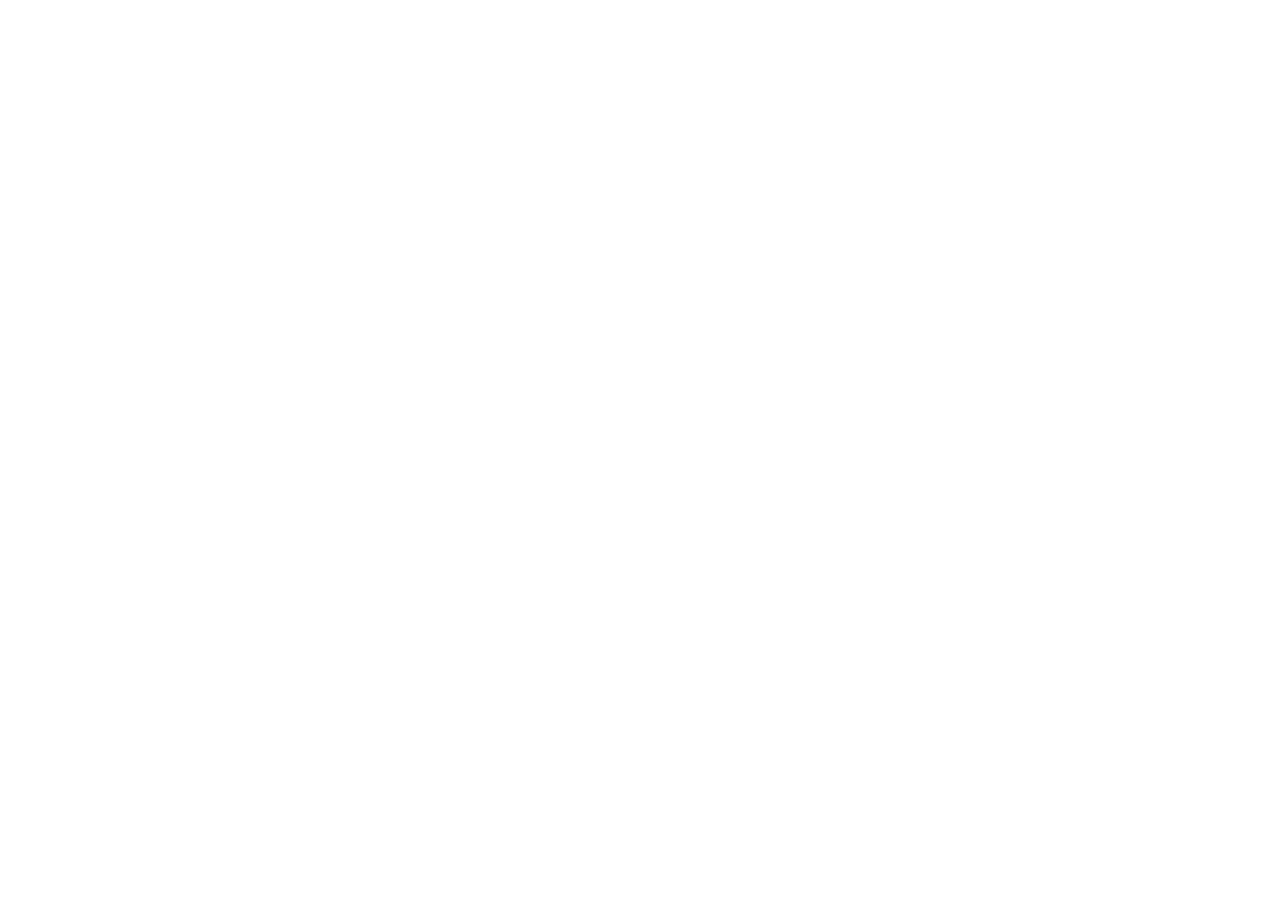
==== commissions/commissions.html @ 9c476bf7 "Beginning of something beautiful" ====
<!DOCTYPE html>
<html>
  <head>
    <title>Echo Appreciates You</title>
    <!-- Latest compiled and minified CSS -->
    <link rel="stylesheet" href="https://maxcdn.bootstrapcdn.com/bootstrap/3.3.7/css/bootstrap.min.css">
    <link rel="stylesheet" src="css/main.css" type="text/css">
    <link rel="stylesheet" src="css/layout.css" type="text/css">
    <!-- jQuery library -->
    <script src="https://ajax.googleapis.com/ajax/libs/jquery/3.2.1/jquery.min.js"></script>
    <!-- Latest compiled JavaScript -->
    <script src="https://maxcdn.bootstrapcdn.com/bootstrap/3.3.7/js/bootstrap.min.js"></script>
  </head>
  <body></body>
</html>
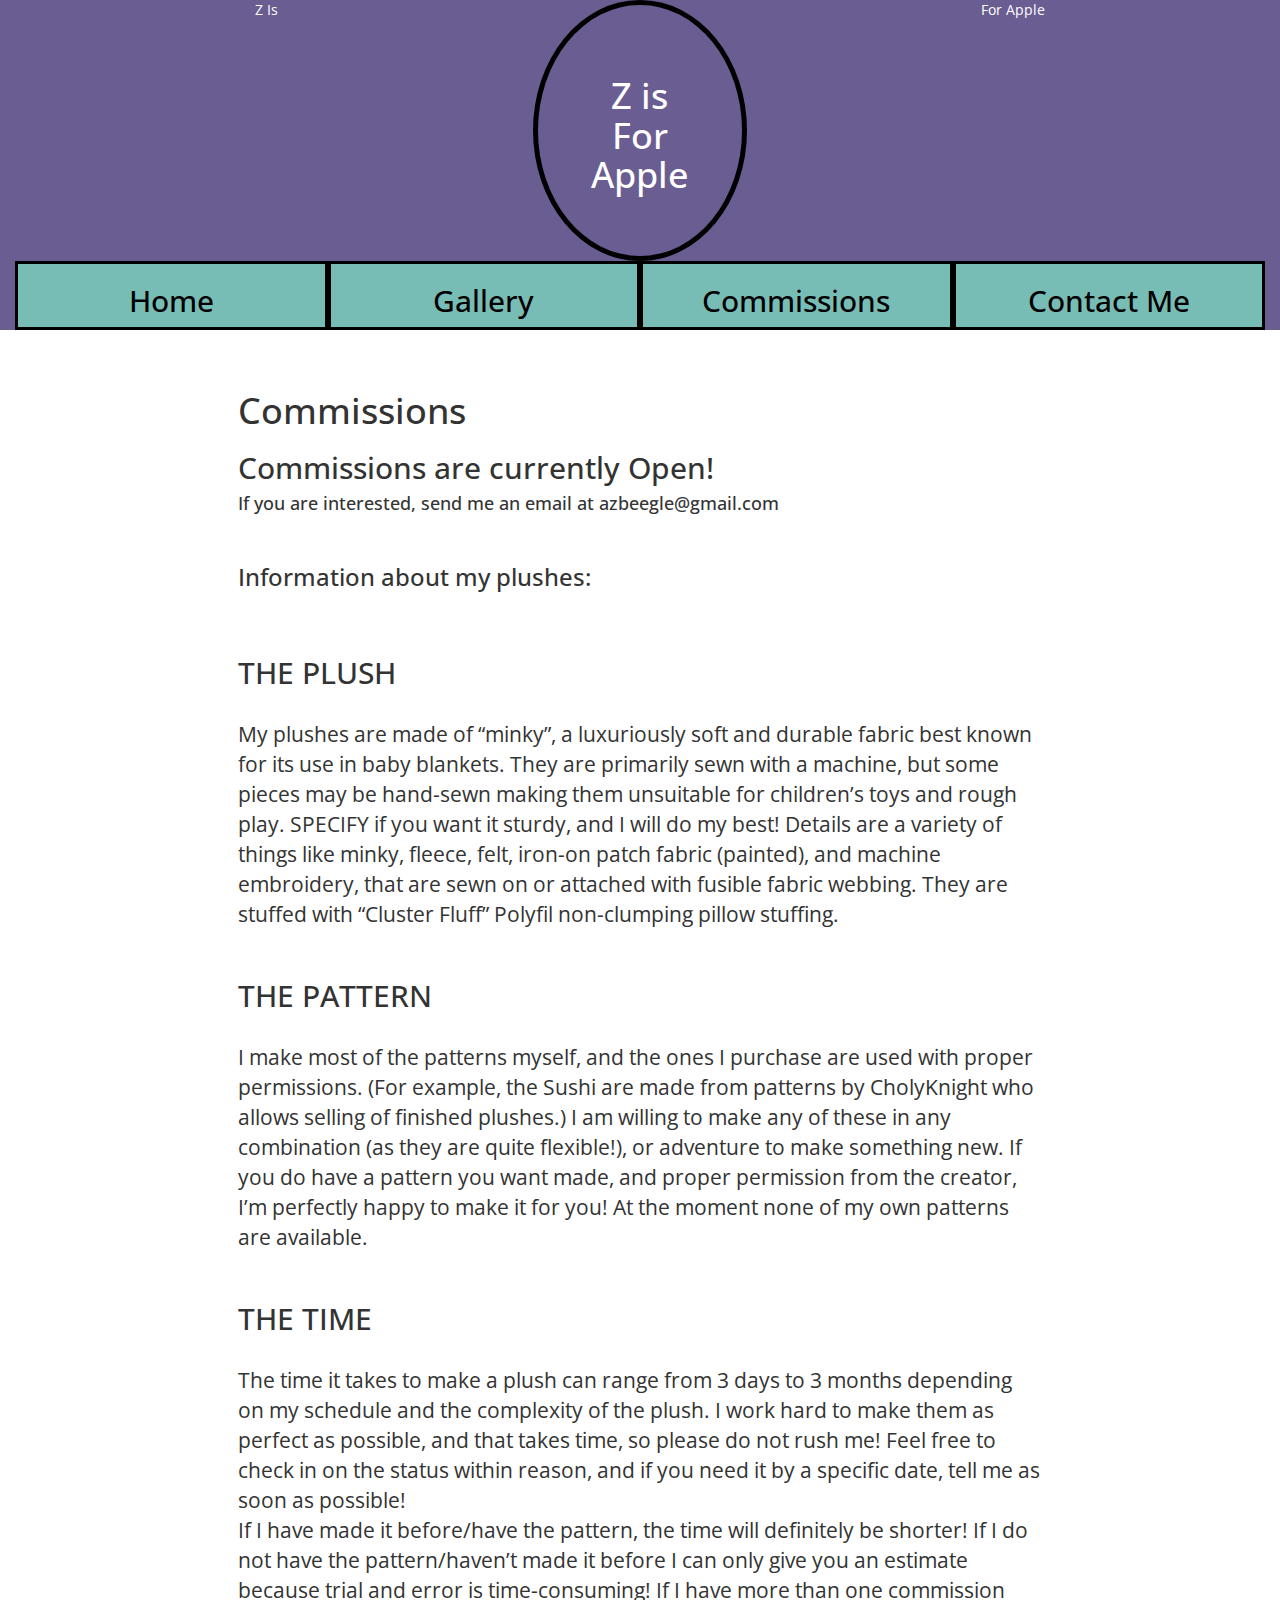
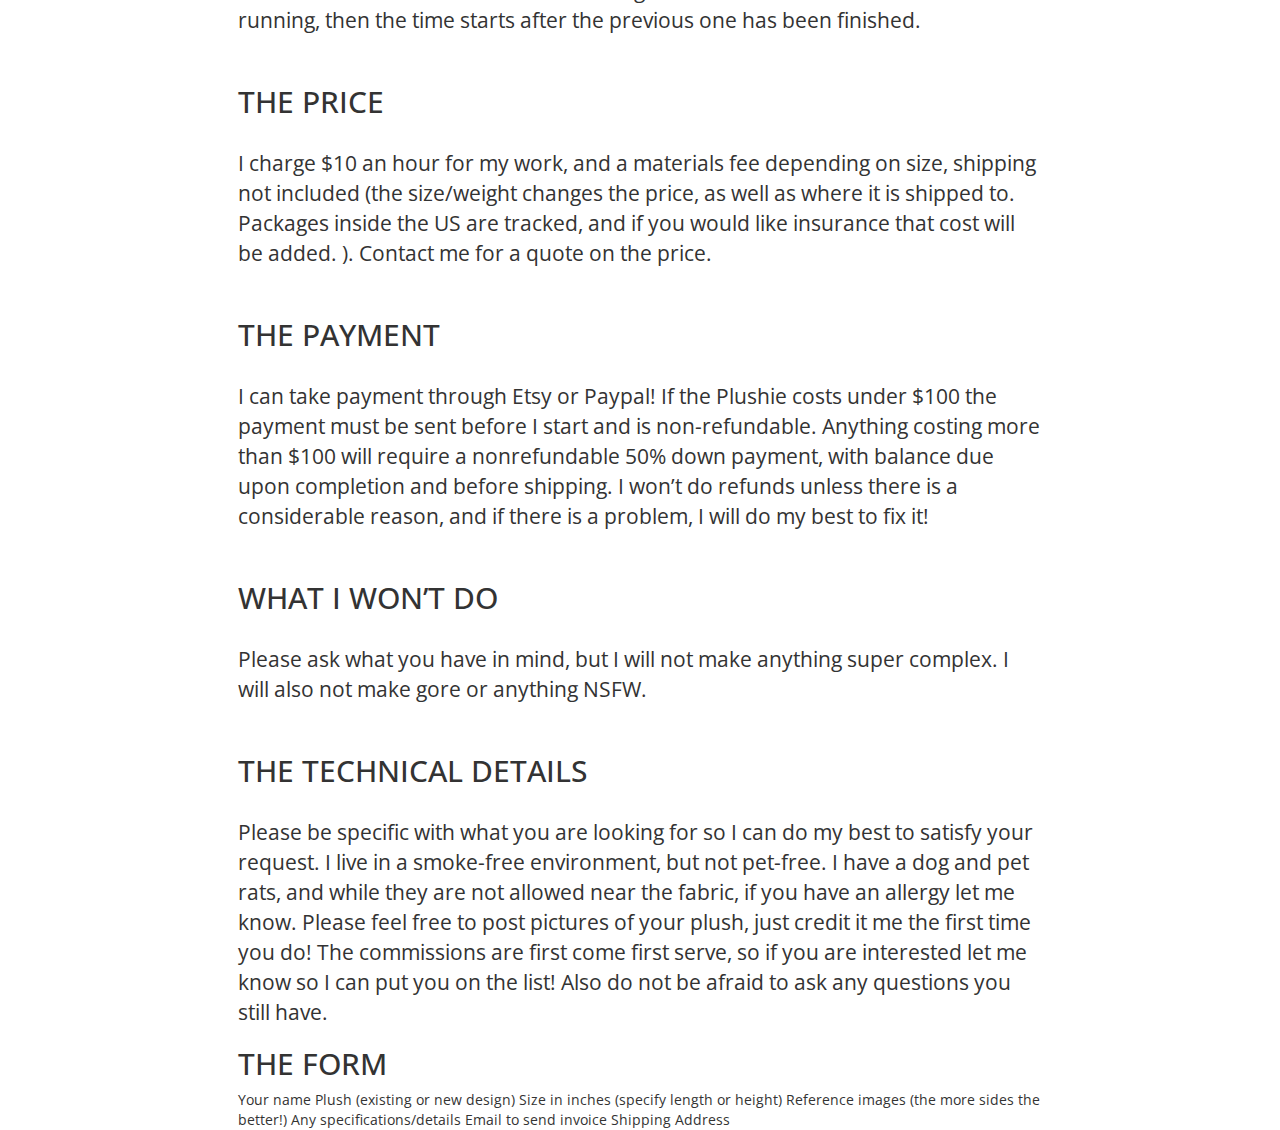
==== commit 2ac5d871: "Fixed the navbar up" ====
--- a/commissions/commissions.html
+++ b/commissions/commissions.html
@@ -1,15 +1,140 @@
-<!DOCTYPE html>
+<!DOCTYPE HTML>
 <html>
   <head>
     <title>Echo Appreciates You</title>
     <!-- Latest compiled and minified CSS -->
     <link rel="stylesheet" href="https://maxcdn.bootstrapcdn.com/bootstrap/3.3.7/css/bootstrap.min.css">
-    <link rel="stylesheet" src="css/main.css" type="text/css">
-    <link rel="stylesheet" src="css/layout.css" type="text/css">
     <!-- jQuery library -->
     <script src="https://ajax.googleapis.com/ajax/libs/jquery/3.2.1/jquery.min.js"></script>
     <!-- Latest compiled JavaScript -->
     <script src="https://maxcdn.bootstrapcdn.com/bootstrap/3.3.7/js/bootstrap.min.js"></script>
+    <link rel="stylesheet" href="../css/main.css" type="text/css">
+    <link rel="stylesheet" href="../css/layout.css" type="text/css">
+    <link href="https://fonts.googleapis.com/css?family=Open+Sans+Condensed:300" rel="stylesheet">
   </head>
-  <body></body>
+  <body>
+    <header>
+      <div class="row">
+        <div class="col-sm-5"> Z Is</div>
+        <div class="col-sm-2 shape-up">
+          <h1>Z is For Apple</h1>
+        </div>
+        <div class="col-sm-5">For Apple</div>
+      </div>
+    <nav class="container-fluid">
+      <div class="row borders">
+        <div class="col-sm-3">
+          <a href="../index.html"><h2>Home</h2></a>
+        </div>
+        <div class="col-sm-3">
+          <a href="../gallery/gallery.html"><h2>Gallery</h2></a>
+        </div>
+        <div class="col-sm-3">
+          <a href="commissions.html"><h2>Commissions</h2></a>
+        </div>
+        <div class="col-sm-3">
+          <a href="../contact/contactme.html"><h2>Contact Me</h2></a>
+        </div>
+      </div>
+    </nav>
+    </header>
+    <div class="container-fluid">
+      <div class="row">
+        <div class="col-sm-5"></div>
+        <div class="col-sm-2">
+        </div>
+        <div class="col-sm-5"></div>
+      </div>
+      <div class="row">
+        <div class="col-sm-2"></div>
+        <div class="col-sm-8">
+            <br><br>
+            <h1>Commissions</h1>
+            <h2>Commissions are currently Open!</h2>
+            <h4>If you are interested, send me an email at azbeegle@gmail.com</h4>
+            <br>
+            <h3>
+            Information about my plushes:
+            <h3>
+              <br>
+            <h2>THE PLUSH</h2>
+              <br>
+            <p>
+              My plushes are made of “minky”, a luxuriously soft and durable fabric best known for its use in baby blankets.
+              They are primarily sewn with a machine, but some pieces may be hand-sewn making them unsuitable for children’s
+              toys and rough play. SPECIFY if you want it sturdy, and I will do my best! Details are a variety of things like
+              minky, fleece, felt, iron-on patch fabric (painted), and machine embroidery, that are sewn on or attached with
+              fusible fabric webbing. They are stuffed with “Cluster Fluff” Polyfil non-clumping pillow stuffing.
+            </p>
+            <br>
+            <h2>THE PATTERN</h2>
+            <br>
+            <p>
+              I make most of the patterns myself, and the ones I purchase are used with proper permissions. (For example,
+              the Sushi are made from patterns by CholyKnight who allows selling of finished plushes.) I am willing to
+              make any of these in any combination (as they are quite flexible!), or adventure to make something new. If
+              you do have a pattern you want made, and proper permission from the creator, I’m perfectly happy to make it
+              for you! At the moment none of my own patterns are available.
+            </p>
+            <br>
+            <h2>THE TIME</h2>
+            <br>
+            <p>
+              The time it takes to make a plush can range from 3 days to 3 months depending on my schedule and the
+              complexity of the plush. I work hard to make them as perfect as possible, and that takes time, so please
+              do not rush me! Feel free to check in on the status within reason, and if you need it by a specific date,
+              tell me as soon as possible!
+              <br>
+              If I have made it before/have the pattern, the time will definitely be shorter! If I do not have the
+              pattern/haven’t made it before I can only give you an estimate because trial and error is time-consuming!
+              If I have more than one commission running, then the time starts after the previous one has been finished.
+            </p>
+            <br>
+            <h2>THE PRICE</h2>
+            <br>
+            <p>
+              I charge $10 an hour for my work, and a materials fee depending on size, shipping not included
+              (the size/weight changes the price, as well as where it is shipped to. Packages inside the US are tracked,
+              and if you would like insurance that cost will be added. ). Contact me for a quote on the price.
+            </p>
+            <br>
+            <h2>THE PAYMENT</h2>
+            <br>
+            <p>
+              I can take payment through Etsy or Paypal! If the Plushie costs under $100 the payment must be sent before
+              I start and is non-refundable. Anything costing more than $100 will require a nonrefundable 50% down
+              payment, with balance due upon completion and before shipping. I won’t do refunds unless there is a
+              considerable reason, and if there is a problem, I will do my best to fix it!
+            </p>
+            <br>
+            <h2>WHAT I WON’T DO</h2>
+            <br>
+            <p>
+              Please ask what you have in mind, but I will not make anything super complex. I will also not make gore
+              or anything NSFW.
+            </p>
+            <br>
+            <h2>THE TECHNICAL DETAILS</h2>
+            <br>
+            <p>
+              Please be specific with what you are looking for so I can do my best to satisfy your request.
+              I live in a smoke-free environment, but not pet-free. I have a dog and pet rats, and while they are not
+              allowed near the fabric, if you have an allergy let me know.
+              Please feel free to post pictures of your plush, just credit it me the first time you do!
+              The commissions are first come first serve, so if you are interested let me know so I can put you on the
+               list! Also do not be afraid to ask any questions you still have.
+            </p>
+            <h2>THE FORM</h2>
+            Your name
+            Plush (existing or new design)
+            Size in inches (specify length or height)
+            Reference images (the more sides the better!)
+            Any specifications/details
+            Email to send invoice
+            Shipping Address
+        </div>
+        <div class="col-sm-2"></div>
+      </div>
+    </div>
+  </body>
 </html>
--- a/css/main.css
+++ b/css/main.css
@@ -0,0 +1,42 @@
+/*Elements*/
+header{
+  background-color: #6A5D92;
+  text-align: center;
+  color: white;
+}
+
+p{
+  font-size: 1.5em;
+}
+a:active{
+  color: black;
+}
+a:link{
+  color: black;
+}
+/*Classes*/
+.borders div{
+  text-align: center;
+  border: solid medium black;
+}
+.borders > .col-sm-3{
+  background-color: #77BDB5;
+  color: black;
+}
+.shape-up{
+  border-radius: 100%;
+  border: solid thick black;
+  padding: 4%;
+}
+.item{
+  background-color: #CFECCE;
+}
+
+.glyphicon{
+  margin-top: 100%;
+  width: 40%;
+  height: 15%;
+  border-radius: 100%;
+  background-color: #FFF;
+  opacity: 2;
+}
--- a/css/layout.css
+++ b/css/layout.css
@@ -0,0 +1,36 @@
+/*Elements*/
+html body{
+  margin: 0;
+  padding: 0;
+  font-family: "Open Sans Condensed"
+}
+
+/*Classes*/
+.stack{
+  height: 100%;
+}
+.row{
+  margin: 0 auto;
+  width: 100%;
+}
+.carousel{
+  width: 60%;
+  margin: 0 auto;
+}
+.carousel-inner img {
+  margin: 0 auto;
+  min-width: 7em;
+  max-width: 10em;
+  min-height: 20em;
+  max-height: 20em;
+}
+
+.carousel-indicators li{
+  position: relative;
+  display: inline-block;
+  margin-top: 10%;
+  background-color: black;
+}
+.container-fluid{
+  position: relative;
+}
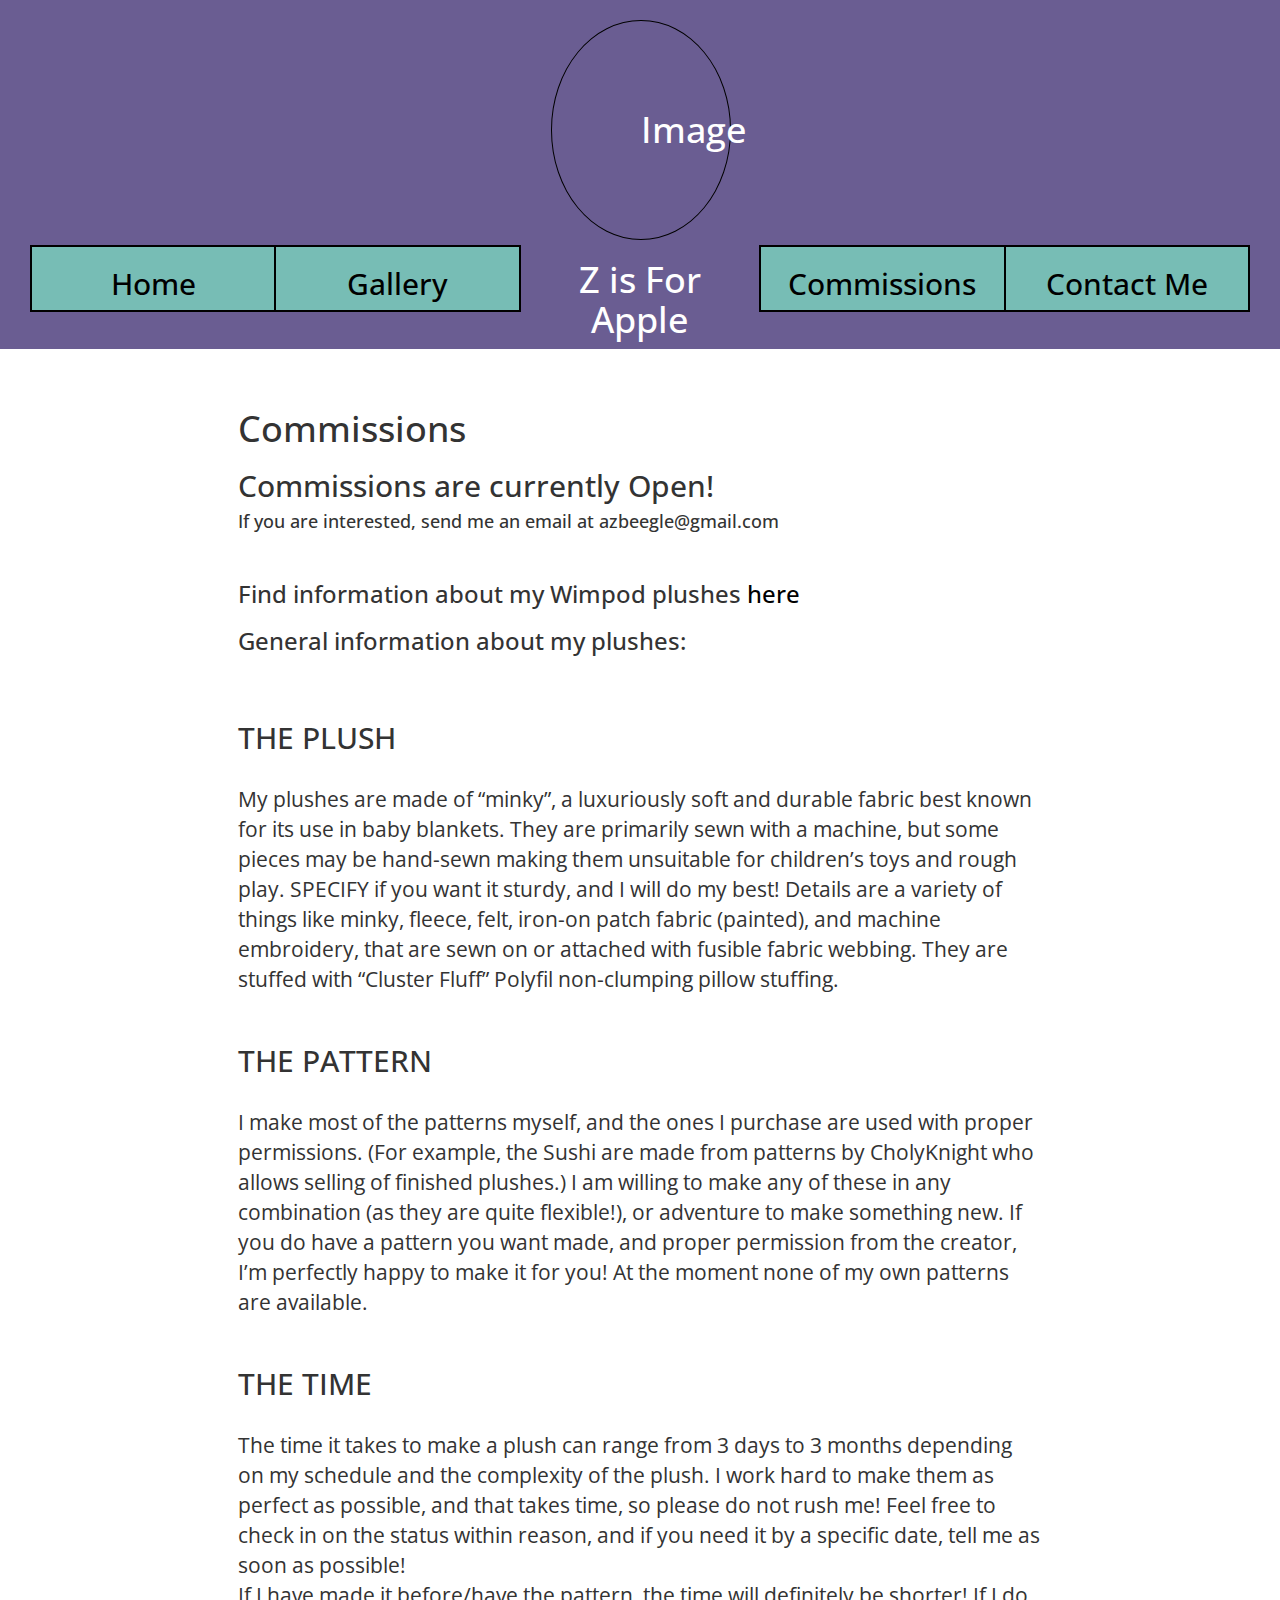
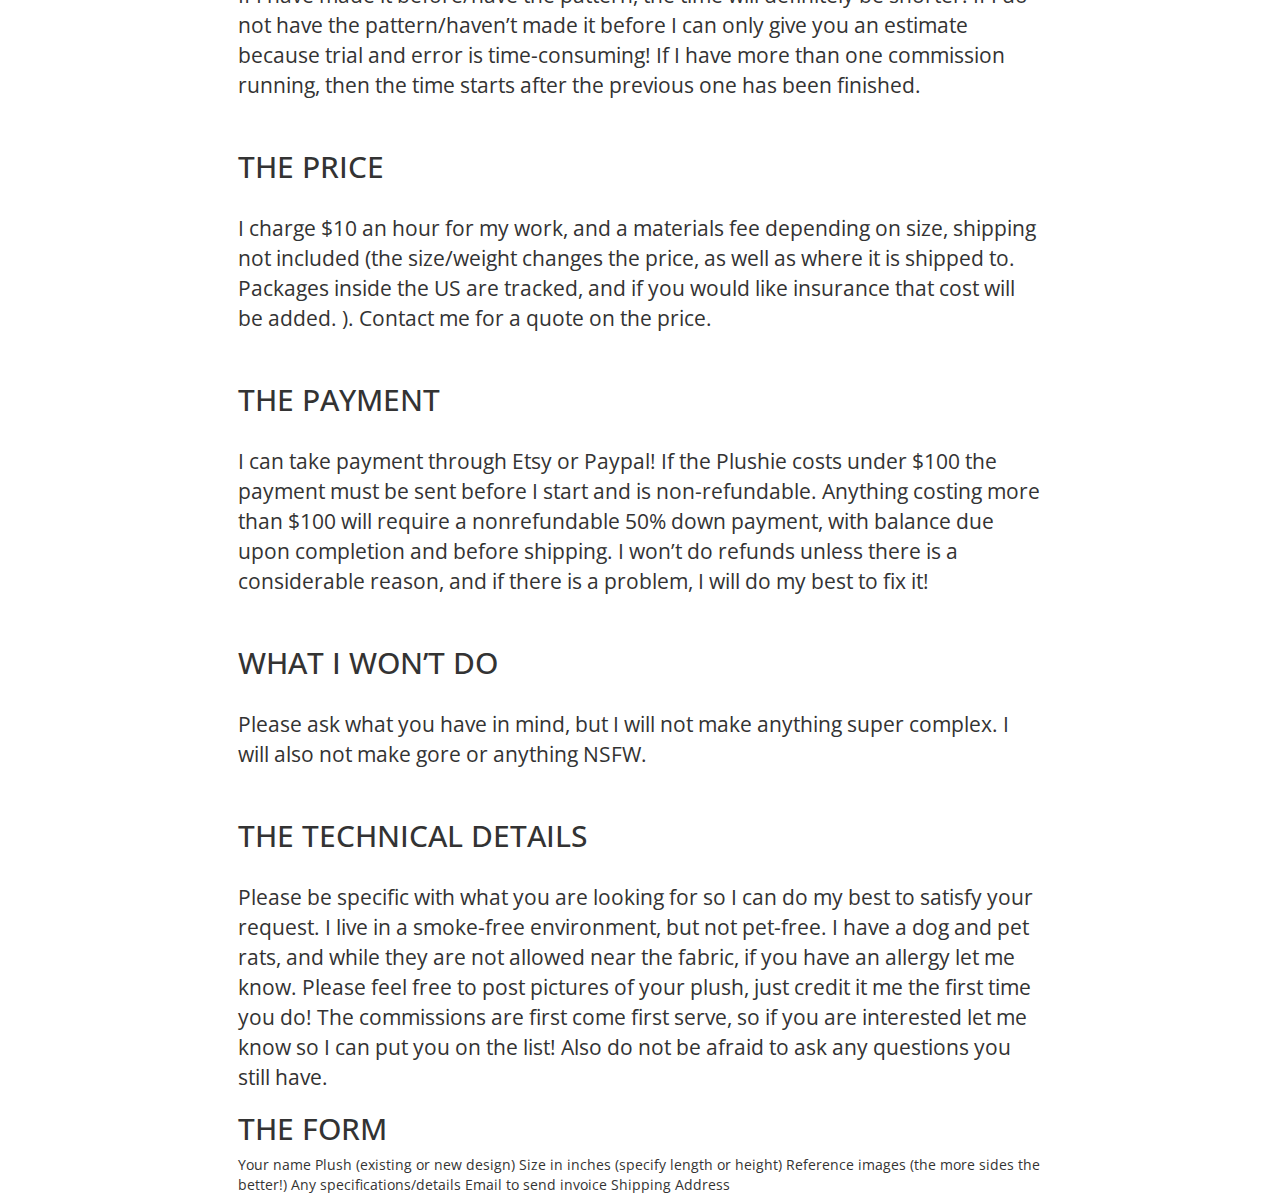
==== commit 70f7a213: "Decided on a navbar!" ====
--- a/commissions/commissions.html
+++ b/commissions/commissions.html
@@ -11,40 +11,44 @@
     <link rel="stylesheet" href="../css/main.css" type="text/css">
     <link rel="stylesheet" href="../css/layout.css" type="text/css">
     <link href="https://fonts.googleapis.com/css?family=Open+Sans+Condensed:300" rel="stylesheet">
+    <meta http-equiv="Content-Type" content="text/html; charset=UTF-8">
+    <meta name="viewport" content="width=device-width, initial-scale=1">
+    <meta name="description" content="I make plushie commissions">
+    <meta name="author" content="Zandra Beegle">
   </head>
   <body>
     <header>
-      <div class="row">
-        <div class="col-sm-5"> Z Is</div>
-        <div class="col-sm-2 shape-up">
-          <h1>Z is For Apple</h1>
+      <nav class="container-fluid">
+        <div class="row">
+          <div class="col-sm-5 borders">
+            <div class="row push-down">
+              <div class="col-sm-6">
+                <a href="../index.html"><h2>Home</h2></a>
+              </div>
+              <div class="col-sm-6">
+                <a href="../gallery/gallery.html"><h2>Gallery</h2></a>
+                  </div>
+              </div>
+          </div>
+
+          <div class="col-sm-2">
+            <h1 class="shape-up">Image</h1>
+            <h1>Z is For Apple</h1>
+          </div>
+          <div class="col-sm-5 borders">
+            <div class="row push-down">
+              <div class="col-sm-6">
+                <a href="commissions.html"><h2>Commissions</h2></a>
+              </div>
+              <div class="col-sm-6">
+                <a href="../contact/contactme.html"><h2>Contact Me</h2></a>
+              </div>
+            </div>
+          </div>
         </div>
-        <div class="col-sm-5">For Apple</div>
-      </div>
-    <nav class="container-fluid">
-      <div class="row borders">
-        <div class="col-sm-3">
-          <a href="../index.html"><h2>Home</h2></a>
-        </div>
-        <div class="col-sm-3">
-          <a href="../gallery/gallery.html"><h2>Gallery</h2></a>
-        </div>
-        <div class="col-sm-3">
-          <a href="commissions.html"><h2>Commissions</h2></a>
-        </div>
-        <div class="col-sm-3">
-          <a href="../contact/contactme.html"><h2>Contact Me</h2></a>
-        </div>
-      </div>
-    </nav>
+      </nav>
     </header>
     <div class="container-fluid">
-      <div class="row">
-        <div class="col-sm-5"></div>
-        <div class="col-sm-2">
-        </div>
-        <div class="col-sm-5"></div>
-      </div>
       <div class="row">
         <div class="col-sm-2"></div>
         <div class="col-sm-8">
@@ -54,7 +58,10 @@
             <h4>If you are interested, send me an email at azbeegle@gmail.com</h4>
             <br>
             <h3>
-            Information about my plushes:
+              Find information about my Wimpod plushes <a href="wimpods.html">here</a>
+            </h3>
+            <h3>
+              General information about my plushes:
             <h3>
               <br>
             <h2>THE PLUSH</h2>
--- a/css/main.css
+++ b/css/main.css
@@ -17,7 +17,7 @@
 /*Classes*/
 .borders div{
   text-align: center;
-  border: solid medium black;
+  border: solid thin black;
 }
 .borders > .col-sm-3{
   background-color: #77BDB5;
@@ -25,8 +25,9 @@
 }
 .shape-up{
   border-radius: 100%;
-  border: solid thick black;
-  padding: 4%;
+  border: solid thin black;
+  padding: 50%;
+  height: 100%;
 }
 .item{
   background-color: #CFECCE;
@@ -34,8 +35,8 @@
 
 .glyphicon{
   margin-top: 100%;
-  width: 40%;
-  height: 15%;
+  width: 100%;
+  height: 100%;
   border-radius: 100%;
   background-color: #FFF;
   opacity: 2;
--- a/css/layout.css
+++ b/css/layout.css
@@ -12,6 +12,10 @@
 .row{
   margin: 0 auto;
   width: 100%;
+}
+.push-down{
+  margin-top: 50%;
+  background-color: #77BDB5;
 }
 .carousel{
   width: 60%;
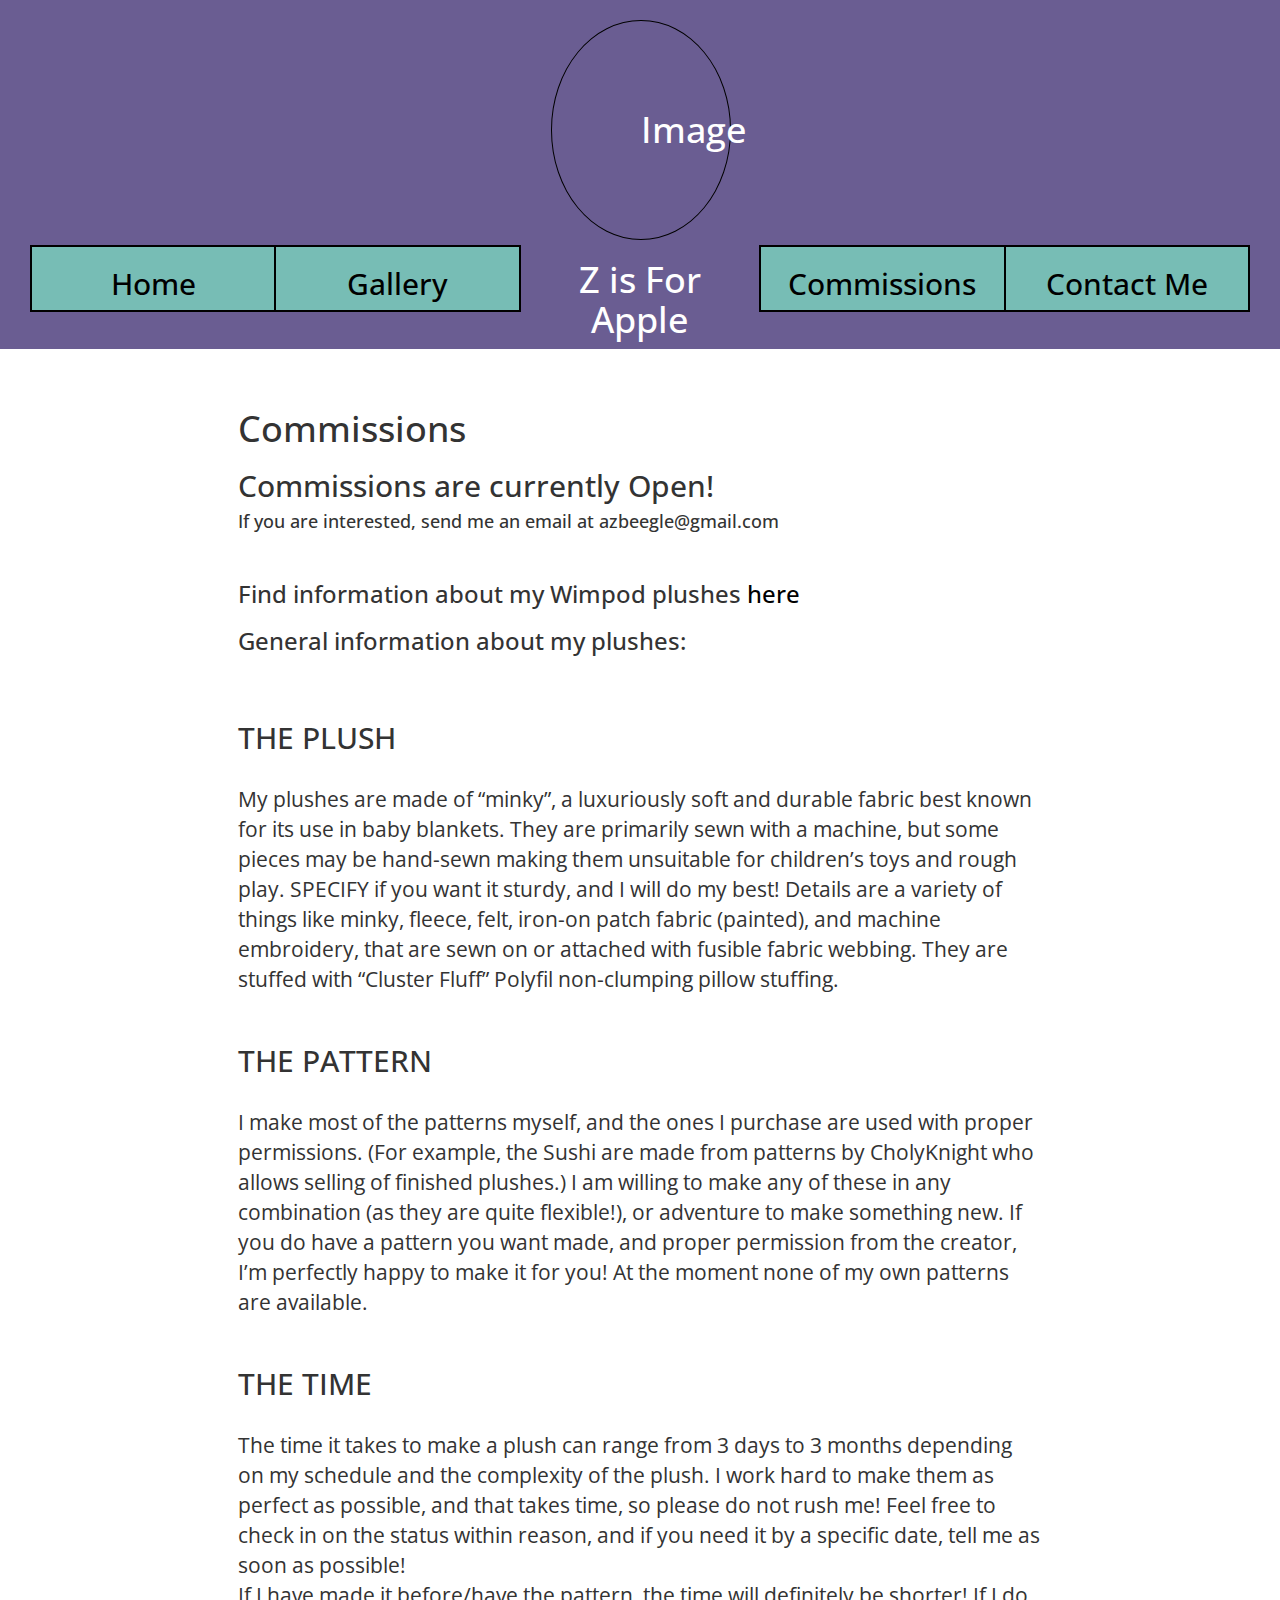
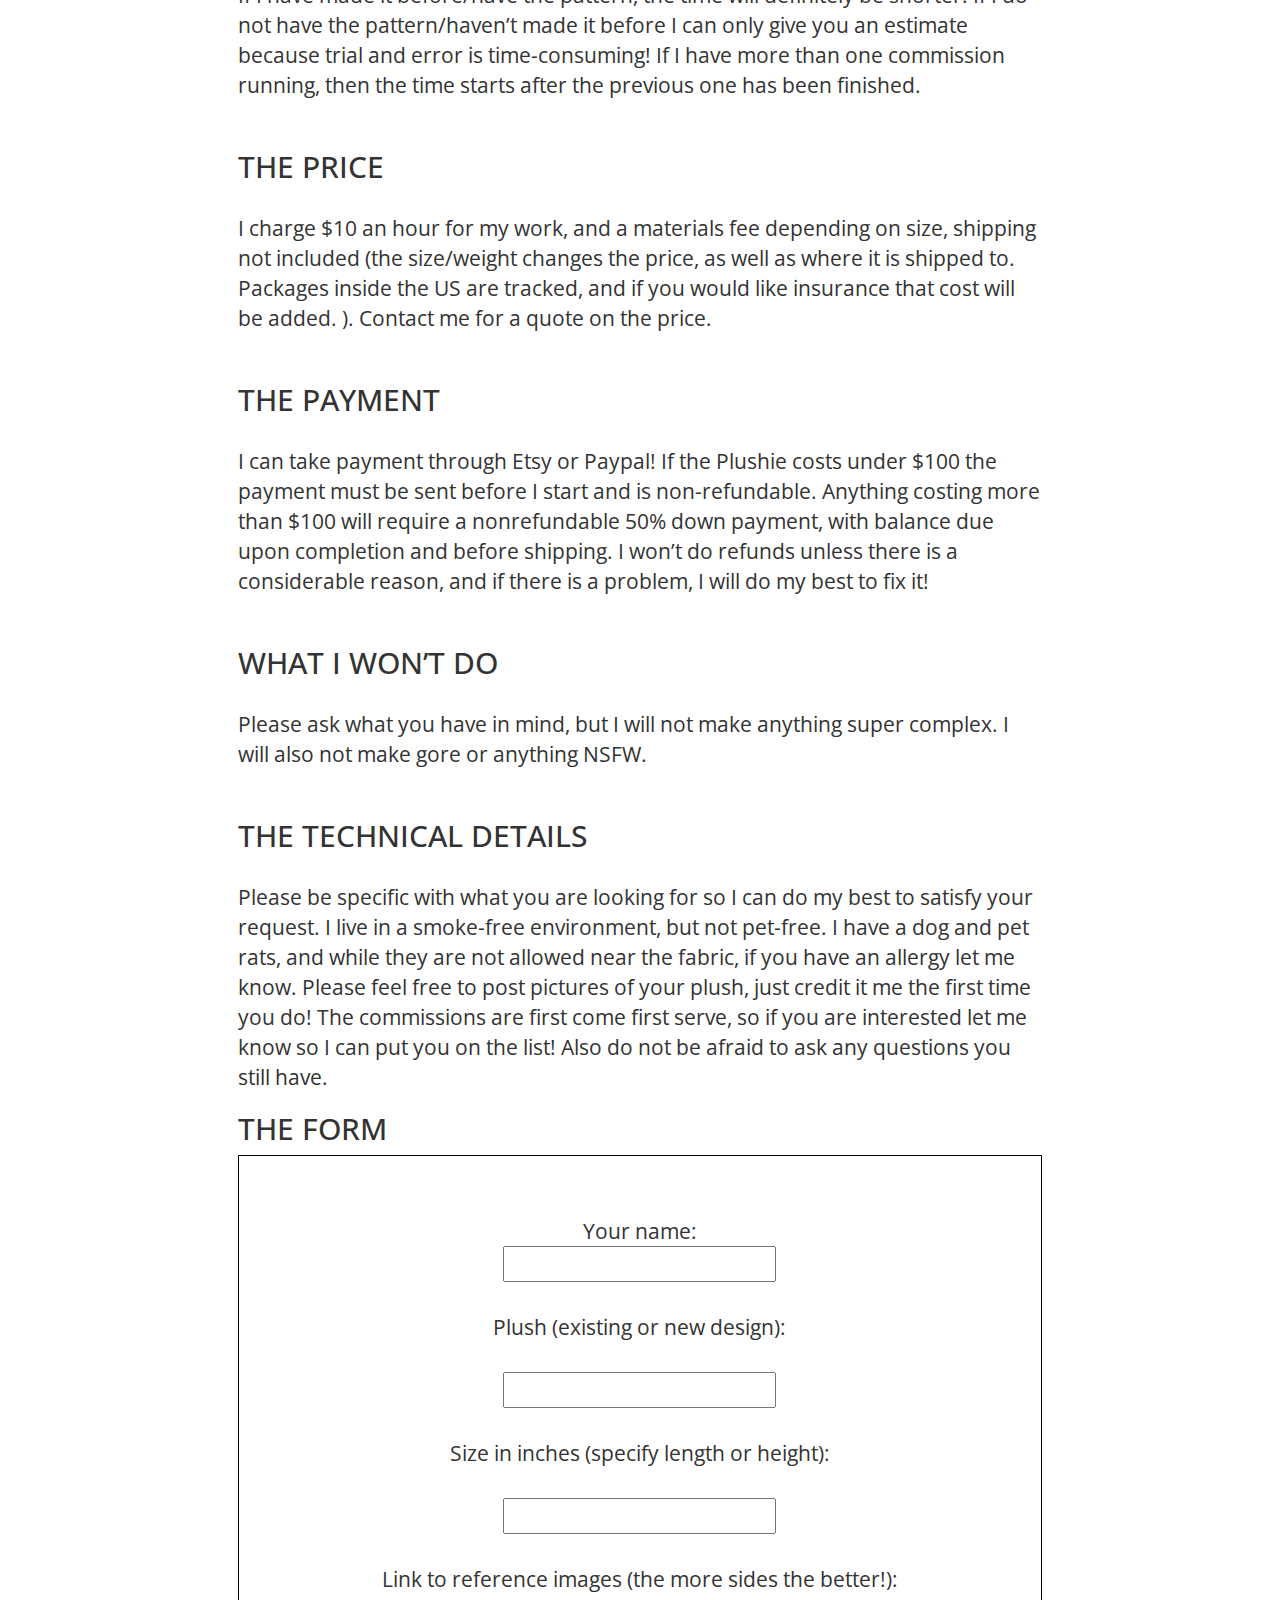
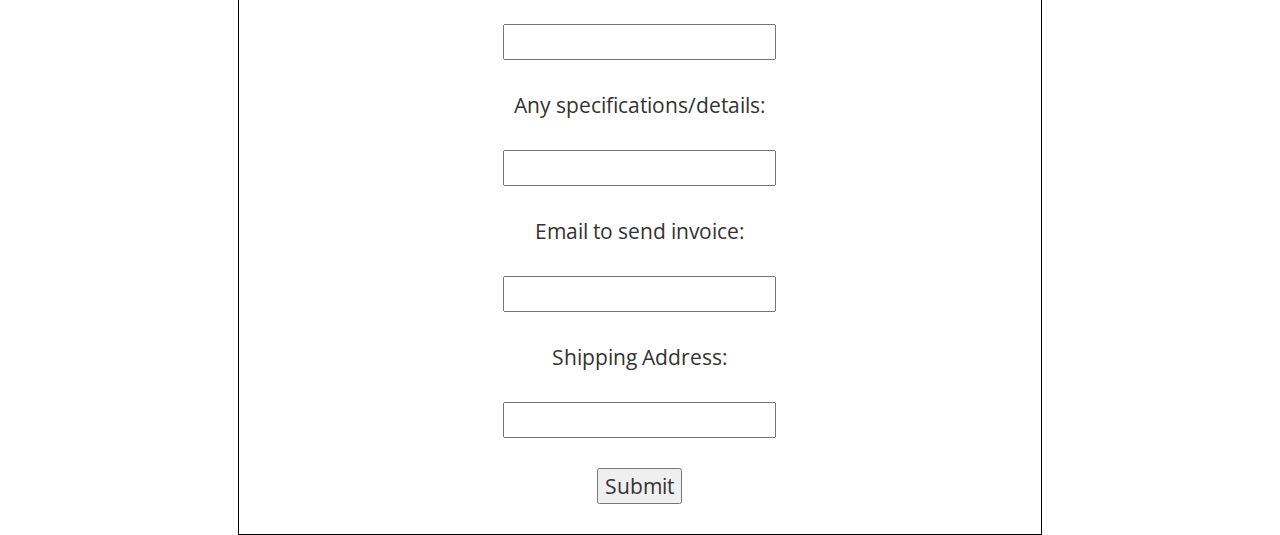
==== commit 72fe850d: "Form is ready!" ====
--- a/commissions/commissions.html
+++ b/commissions/commissions.html
@@ -132,13 +132,26 @@
                list! Also do not be afraid to ask any questions you still have.
             </p>
             <h2>THE FORM</h2>
-            Your name
-            Plush (existing or new design)
-            Size in inches (specify length or height)
-            Reference images (the more sides the better!)
-            Any specifications/details
-            Email to send invoice
-            Shipping Address
+
+            <form method ="post"><br><br>
+              Your name: <br>
+              <input type = "text" name="name"> <br><br>
+              Plush (existing or new design): <br><br>
+              <input type = "text" name="plush"><br><br>
+              Size in inches (specify length or height):<br><br>
+              <input type = "text" name="size"><br><br>
+              Link to reference images (the more sides the better!):<br><br>
+              <input type ="url" name="references"><br><br>
+              Any specifications/details: <br><br>
+              <input type = "text" name="details"><br><br>
+              Email to send invoice:<br><br>
+              <input type = "email" name="email"><br><br>
+              Shipping Address: <br><br>
+              <input type = "address" name="address"><br><br>
+              <input type = "submit" value="Submit">
+              <br><br>
+            </form>
+
         </div>
         <div class="col-sm-2"></div>
       </div>
--- a/css/main.css
+++ b/css/main.css
@@ -14,6 +14,11 @@
 a:link{
   color: black;
 }
+form{
+  font-size: 1.5em;
+  border: thin black solid;
+  text-align: center;
+}
 /*Classes*/
 .borders div{
   text-align: center;
@@ -23,12 +28,11 @@
   background-color: #77BDB5;
   color: black;
 }
-.shape-up{
-  border-radius: 100%;
+
+.images{
   border: solid thin black;
-  padding: 50%;
-  height: 100%;
 }
+
 .item{
   background-color: #CFECCE;
 }
--- a/css/layout.css
+++ b/css/layout.css
@@ -17,8 +17,15 @@
   margin-top: 50%;
   background-color: #77BDB5;
 }
+.shape-up{
+  border-radius: 100%;
+  border: solid thin black;
+  padding: 50%;
+  height: 100%;
+}
+
 .carousel{
-  width: 60%;
+  width: 100%;
   margin: 0 auto;
 }
 .carousel-inner img {
@@ -30,11 +37,27 @@
 }
 
 .carousel-indicators li{
+  padding: 3em;
+  list-style-type: none;
+  width: 10%;
+}
+
+.carousel-indicators img{
+  max-width: 3em;
+  max-height: 3em;
+  position: relative;
+}
+
+.carousel-indicators{
+  bottom: -50%;
+}
+.carousel-indicators li .active{
+  max-width: 3em;
+  max-height: 3em;
   position: relative;
   display: inline-block;
-  margin-top: 10%;
-  background-color: black;
 }
+
 .container-fluid{
   position: relative;
 }
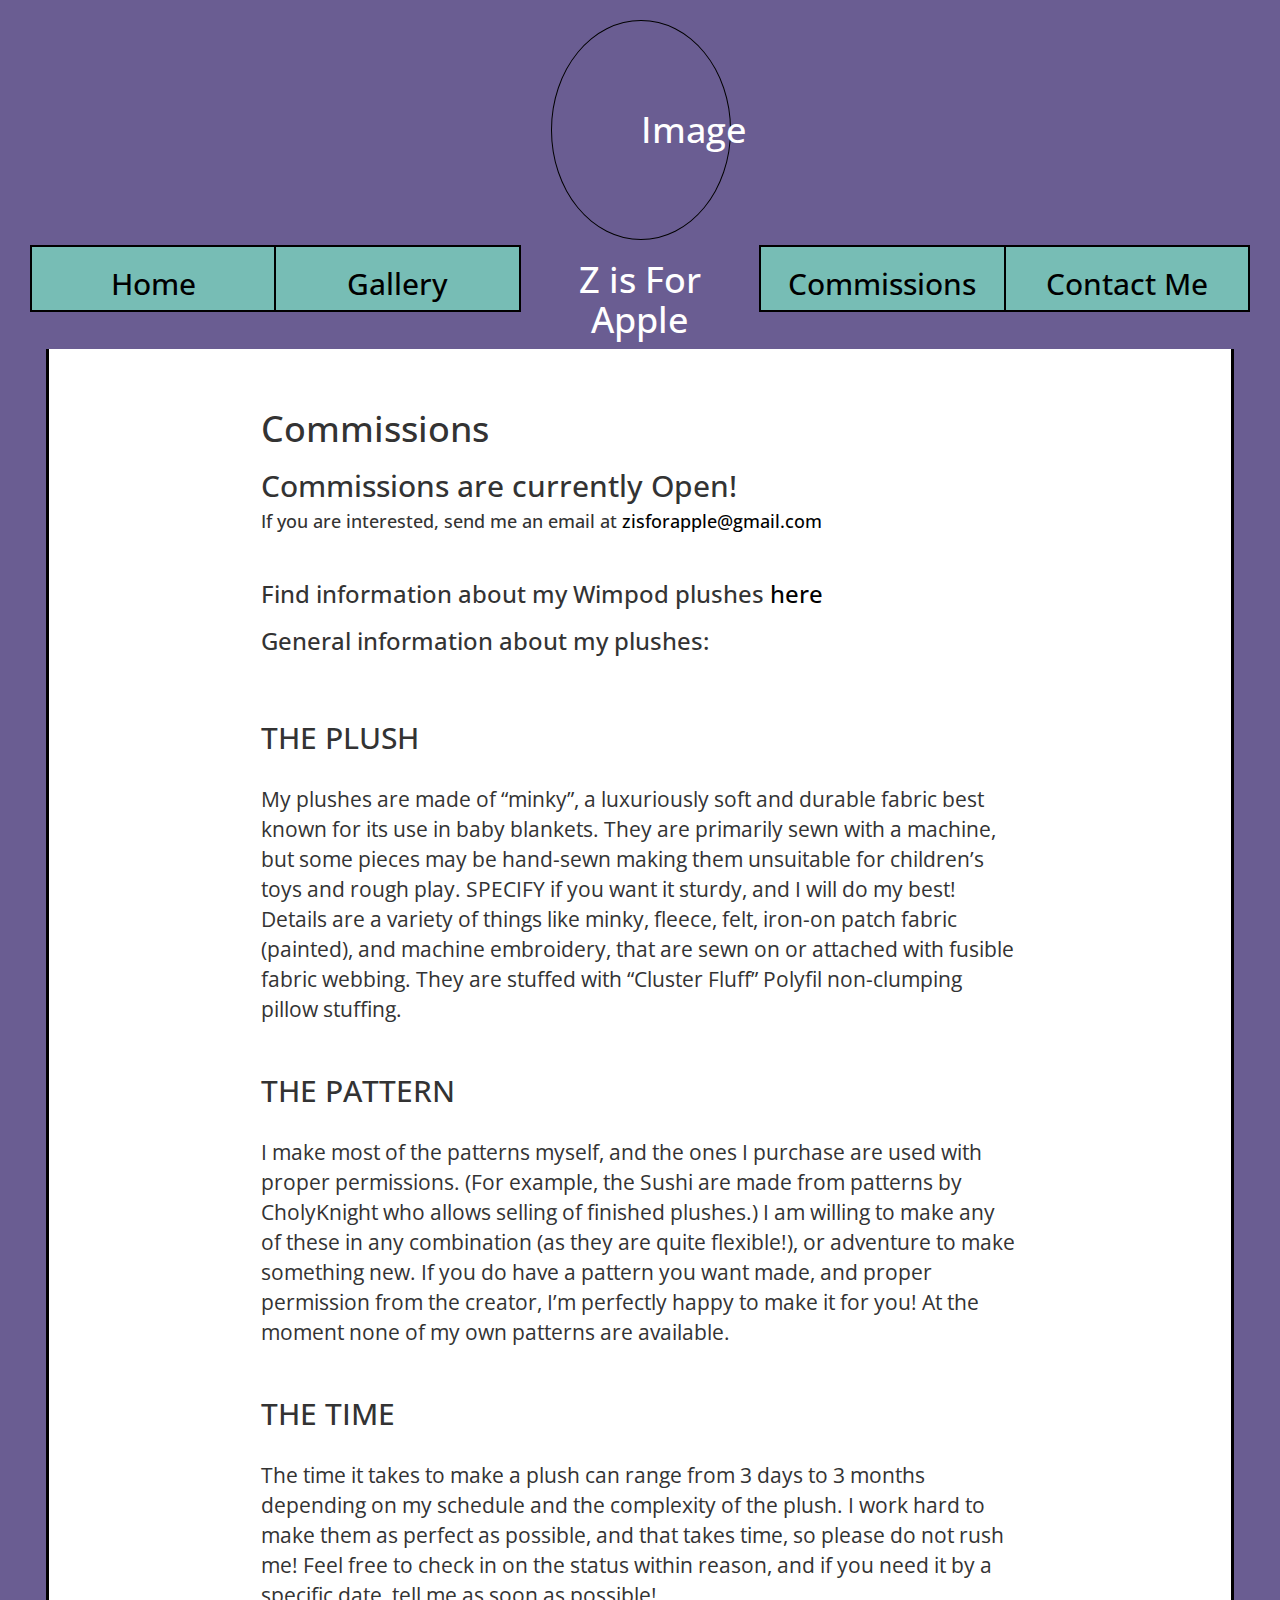
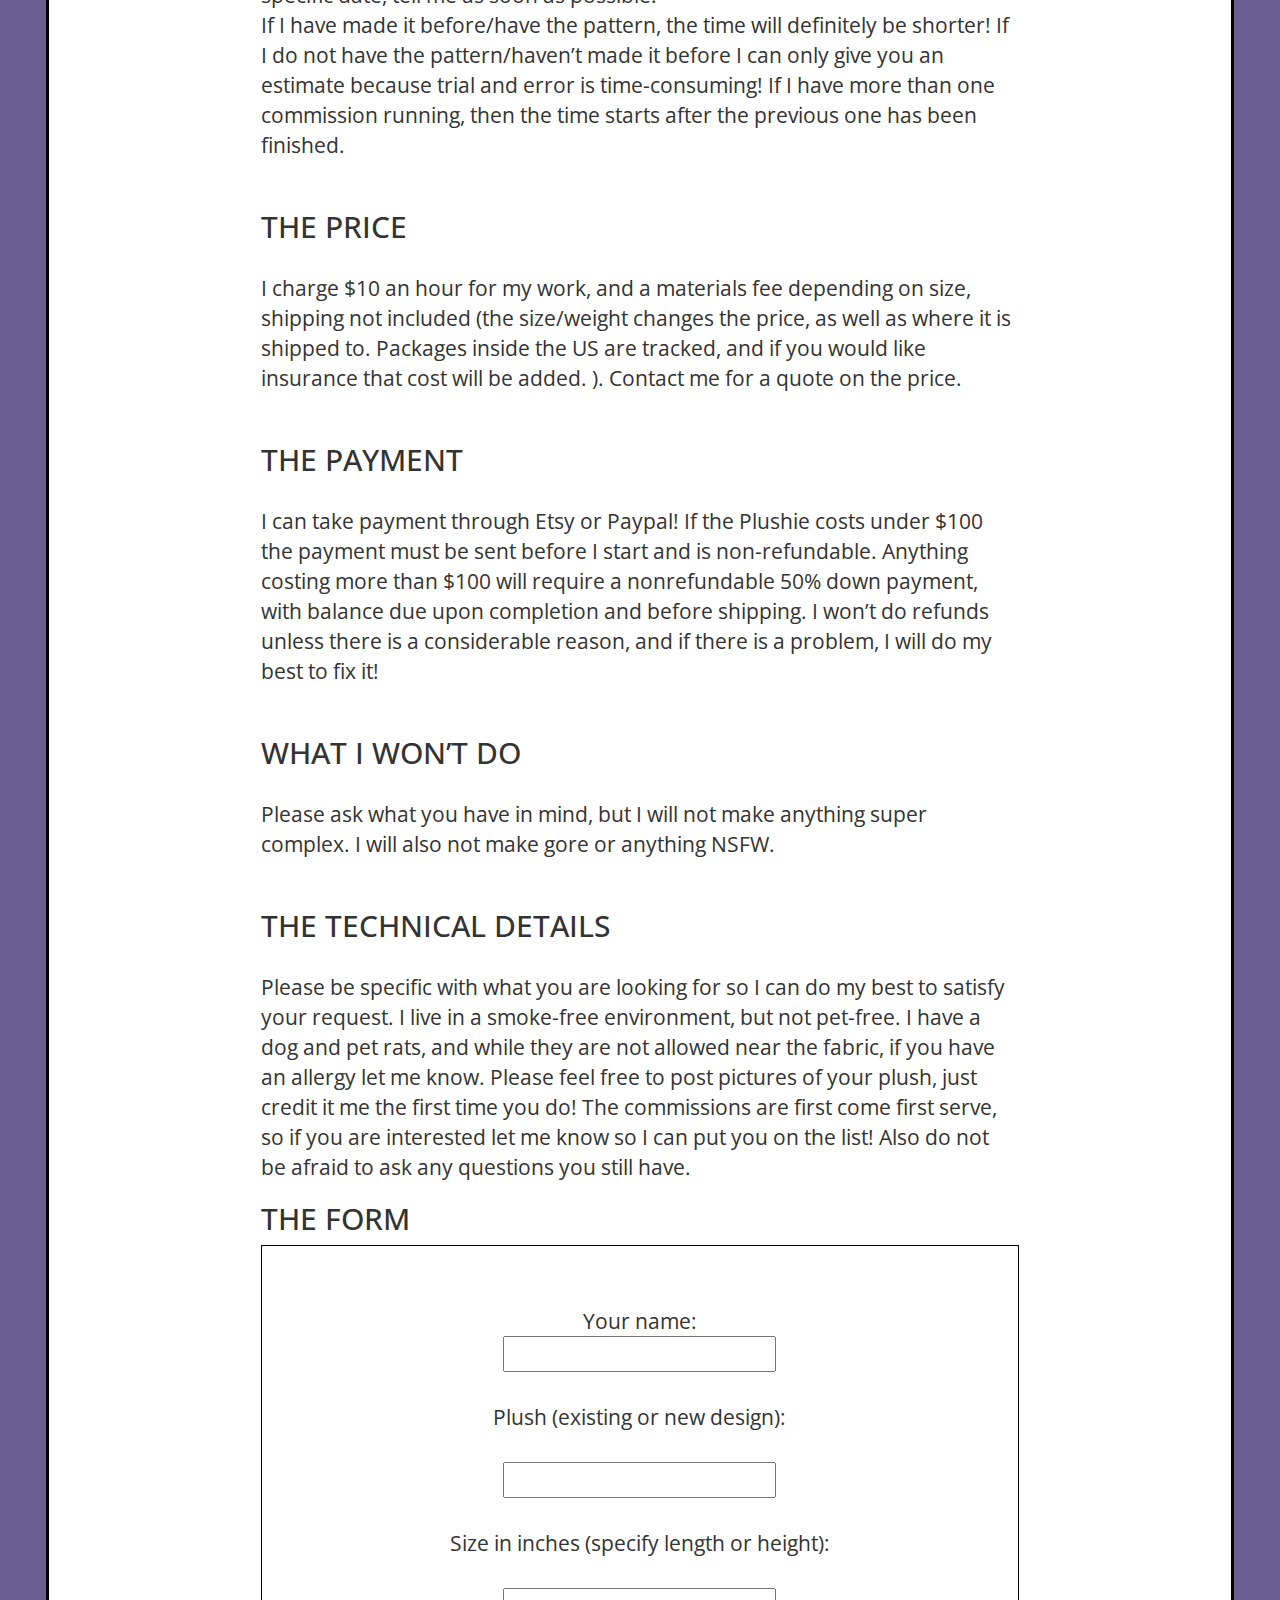
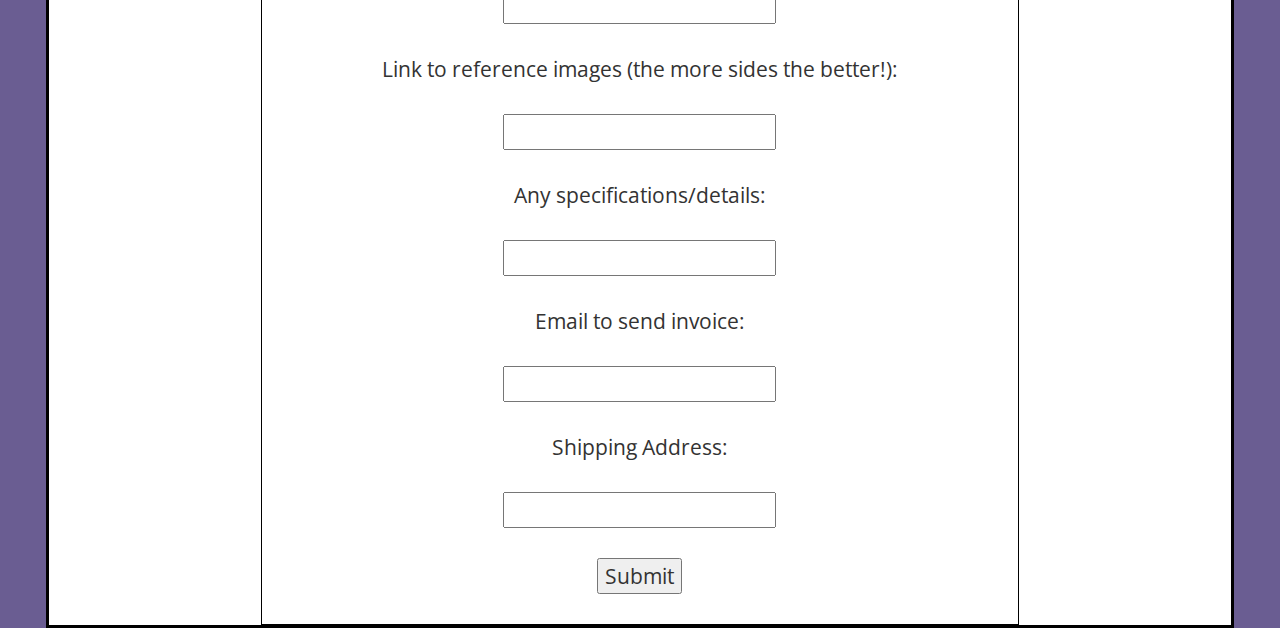
==== commit d63b84f5: "The gallery is coming along, just need some more photos" ====
--- a/commissions/commissions.html
+++ b/commissions/commissions.html
@@ -49,111 +49,113 @@
       </nav>
     </header>
     <div class="container-fluid">
-      <div class="row">
-        <div class="col-sm-2"></div>
-        <div class="col-sm-8">
-            <br><br>
-            <h1>Commissions</h1>
-            <h2>Commissions are currently Open!</h2>
-            <h4>If you are interested, send me an email at azbeegle@gmail.com</h4>
-            <br>
-            <h3>
-              Find information about my Wimpod plushes <a href="wimpods.html">here</a>
-            </h3>
-            <h3>
-              General information about my plushes:
-            <h3>
+      <div class="back">
+        <div class="row">
+          <div class="col-sm-2"></div>
+          <div class="col-sm-8">
+              <br><br>
+              <h1>Commissions</h1>
+              <h2>Commissions are currently Open!</h2>
+              <h4>If you are interested, send me an email at <a href="mailto:zisforapple@gmail.com">zisforapple@gmail.com</a></h4>
               <br>
-            <h2>THE PLUSH</h2>
+              <h3>
+                Find information about my Wimpod plushes <a href="wimpods.html">here</a>
+              </h3>
+              <h3>
+                General information about my plushes:
+              <h3>
+                <br>
+              <h2>THE PLUSH</h2>
+                <br>
+              <p>
+                My plushes are made of “minky”, a luxuriously soft and durable fabric best known for its use in baby blankets.
+                They are primarily sewn with a machine, but some pieces may be hand-sewn making them unsuitable for children’s
+                toys and rough play. SPECIFY if you want it sturdy, and I will do my best! Details are a variety of things like
+                minky, fleece, felt, iron-on patch fabric (painted), and machine embroidery, that are sewn on or attached with
+                fusible fabric webbing. They are stuffed with “Cluster Fluff” Polyfil non-clumping pillow stuffing.
+              </p>
               <br>
-            <p>
-              My plushes are made of “minky”, a luxuriously soft and durable fabric best known for its use in baby blankets.
-              They are primarily sewn with a machine, but some pieces may be hand-sewn making them unsuitable for children’s
-              toys and rough play. SPECIFY if you want it sturdy, and I will do my best! Details are a variety of things like
-              minky, fleece, felt, iron-on patch fabric (painted), and machine embroidery, that are sewn on or attached with
-              fusible fabric webbing. They are stuffed with “Cluster Fluff” Polyfil non-clumping pillow stuffing.
-            </p>
-            <br>
-            <h2>THE PATTERN</h2>
-            <br>
-            <p>
-              I make most of the patterns myself, and the ones I purchase are used with proper permissions. (For example,
-              the Sushi are made from patterns by CholyKnight who allows selling of finished plushes.) I am willing to
-              make any of these in any combination (as they are quite flexible!), or adventure to make something new. If
-              you do have a pattern you want made, and proper permission from the creator, I’m perfectly happy to make it
-              for you! At the moment none of my own patterns are available.
-            </p>
-            <br>
-            <h2>THE TIME</h2>
-            <br>
-            <p>
-              The time it takes to make a plush can range from 3 days to 3 months depending on my schedule and the
-              complexity of the plush. I work hard to make them as perfect as possible, and that takes time, so please
-              do not rush me! Feel free to check in on the status within reason, and if you need it by a specific date,
-              tell me as soon as possible!
+              <h2>THE PATTERN</h2>
               <br>
-              If I have made it before/have the pattern, the time will definitely be shorter! If I do not have the
-              pattern/haven’t made it before I can only give you an estimate because trial and error is time-consuming!
-              If I have more than one commission running, then the time starts after the previous one has been finished.
-            </p>
-            <br>
-            <h2>THE PRICE</h2>
-            <br>
-            <p>
-              I charge $10 an hour for my work, and a materials fee depending on size, shipping not included
-              (the size/weight changes the price, as well as where it is shipped to. Packages inside the US are tracked,
-              and if you would like insurance that cost will be added. ). Contact me for a quote on the price.
-            </p>
-            <br>
-            <h2>THE PAYMENT</h2>
-            <br>
-            <p>
-              I can take payment through Etsy or Paypal! If the Plushie costs under $100 the payment must be sent before
-              I start and is non-refundable. Anything costing more than $100 will require a nonrefundable 50% down
-              payment, with balance due upon completion and before shipping. I won’t do refunds unless there is a
-              considerable reason, and if there is a problem, I will do my best to fix it!
-            </p>
-            <br>
-            <h2>WHAT I WON’T DO</h2>
-            <br>
-            <p>
-              Please ask what you have in mind, but I will not make anything super complex. I will also not make gore
-              or anything NSFW.
-            </p>
-            <br>
-            <h2>THE TECHNICAL DETAILS</h2>
-            <br>
-            <p>
-              Please be specific with what you are looking for so I can do my best to satisfy your request.
-              I live in a smoke-free environment, but not pet-free. I have a dog and pet rats, and while they are not
-              allowed near the fabric, if you have an allergy let me know.
-              Please feel free to post pictures of your plush, just credit it me the first time you do!
-              The commissions are first come first serve, so if you are interested let me know so I can put you on the
-               list! Also do not be afraid to ask any questions you still have.
-            </p>
-            <h2>THE FORM</h2>
+              <p>
+                I make most of the patterns myself, and the ones I purchase are used with proper permissions. (For example,
+                the Sushi are made from patterns by CholyKnight who allows selling of finished plushes.) I am willing to
+                make any of these in any combination (as they are quite flexible!), or adventure to make something new. If
+                you do have a pattern you want made, and proper permission from the creator, I’m perfectly happy to make it
+                for you! At the moment none of my own patterns are available.
+              </p>
+              <br>
+              <h2>THE TIME</h2>
+              <br>
+              <p>
+                The time it takes to make a plush can range from 3 days to 3 months depending on my schedule and the
+                complexity of the plush. I work hard to make them as perfect as possible, and that takes time, so please
+                do not rush me! Feel free to check in on the status within reason, and if you need it by a specific date,
+                tell me as soon as possible!
+                <br>
+                If I have made it before/have the pattern, the time will definitely be shorter! If I do not have the
+                pattern/haven’t made it before I can only give you an estimate because trial and error is time-consuming!
+                If I have more than one commission running, then the time starts after the previous one has been finished.
+              </p>
+              <br>
+              <h2>THE PRICE</h2>
+              <br>
+              <p>
+                I charge $10 an hour for my work, and a materials fee depending on size, shipping not included
+                (the size/weight changes the price, as well as where it is shipped to. Packages inside the US are tracked,
+                and if you would like insurance that cost will be added. ). Contact me for a quote on the price.
+              </p>
+              <br>
+              <h2>THE PAYMENT</h2>
+              <br>
+              <p>
+                I can take payment through Etsy or Paypal! If the Plushie costs under $100 the payment must be sent before
+                I start and is non-refundable. Anything costing more than $100 will require a nonrefundable 50% down
+                payment, with balance due upon completion and before shipping. I won’t do refunds unless there is a
+                considerable reason, and if there is a problem, I will do my best to fix it!
+              </p>
+              <br>
+              <h2>WHAT I WON’T DO</h2>
+              <br>
+              <p>
+                Please ask what you have in mind, but I will not make anything super complex. I will also not make gore
+                or anything NSFW.
+              </p>
+              <br>
+              <h2>THE TECHNICAL DETAILS</h2>
+              <br>
+              <p>
+                Please be specific with what you are looking for so I can do my best to satisfy your request.
+                I live in a smoke-free environment, but not pet-free. I have a dog and pet rats, and while they are not
+                allowed near the fabric, if you have an allergy let me know.
+                Please feel free to post pictures of your plush, just credit it me the first time you do!
+                The commissions are first come first serve, so if you are interested let me know so I can put you on the
+                 list! Also do not be afraid to ask any questions you still have.
+              </p>
+              <h2>THE FORM</h2>
 
-            <form method ="post"><br><br>
-              Your name: <br>
-              <input type = "text" name="name"> <br><br>
-              Plush (existing or new design): <br><br>
-              <input type = "text" name="plush"><br><br>
-              Size in inches (specify length or height):<br><br>
-              <input type = "text" name="size"><br><br>
-              Link to reference images (the more sides the better!):<br><br>
-              <input type ="url" name="references"><br><br>
-              Any specifications/details: <br><br>
-              <input type = "text" name="details"><br><br>
-              Email to send invoice:<br><br>
-              <input type = "email" name="email"><br><br>
-              Shipping Address: <br><br>
-              <input type = "address" name="address"><br><br>
-              <input type = "submit" value="Submit">
-              <br><br>
-            </form>
+              <form method ="post"><br><br>
+                Your name: <br>
+                <input type = "text" name="name"> <br><br>
+                Plush (existing or new design): <br><br>
+                <input type = "text" name="plush"><br><br>
+                Size in inches (specify length or height):<br><br>
+                <input type = "text" name="size"><br><br>
+                Link to reference images (the more sides the better!):<br><br>
+                <input type ="url" name="references"><br><br>
+                Any specifications/details: <br><br>
+                <input type = "text" name="details"><br><br>
+                Email to send invoice:<br><br>
+                <input type = "email" name="email"><br><br>
+                Shipping Address: <br><br>
+                <input type = "address" name="address"><br><br>
+                <input type = "submit" value="Submit">
+                <br><br>
+              </form>
 
+          </div>
+          <div class="col-sm-2"></div>
         </div>
-        <div class="col-sm-2"></div>
       </div>
     </div>
   </body>
--- a/css/main.css
+++ b/css/main.css
@@ -1,4 +1,7 @@
 /*Elements*/
+body{
+  background-color: #6A5D92;
+}
 header{
   background-color: #6A5D92;
   text-align: center;
@@ -20,6 +23,14 @@
   text-align: center;
 }
 /*Classes*/
+
+.back{
+  background-color: white;
+  width: 95%;
+  margin: 0 auto;
+  border: solid black medium;
+  border-top: none;
+}
 .borders div{
   text-align: center;
   border: solid thin black;
@@ -31,6 +42,13 @@
 
 .images{
   border: solid thin black;
+  padding: 5%;
+  text-align: center;
+  background-color: #CFECCE;
+}
+
+.gal{
+  border: solid medium white;
 }
 
 .item{
--- a/css/layout.css
+++ b/css/layout.css
@@ -2,7 +2,7 @@
 html body{
   margin: 0;
   padding: 0;
-  font-family: "Open Sans Condensed"
+  font-family: "Open Sans Condensed";
 }
 
 /*Classes*/
@@ -28,35 +28,32 @@
   width: 100%;
   margin: 0 auto;
 }
+.carousel-inner{
+  margin: 0 auto;
+}
 .carousel-inner img {
   margin: 0 auto;
-  min-width: 7em;
-  max-width: 10em;
-  min-height: 20em;
-  max-height: 20em;
+  min-width: 15em;
+  max-width: 15em;
+  min-height: 20.5em;
+  max-height: 20.5em;
 }
-
-.carousel-indicators li{
-  padding: 3em;
-  list-style-type: none;
-  width: 10%;
+.centered{
+  font-size: 4.5em;
+  border-bottom: solid thin black;
+}
+.centered{
+  text-align: center;
 }
 
 .carousel-indicators img{
   max-width: 3em;
   max-height: 3em;
-  position: relative;
 }
 
 .carousel-indicators{
   bottom: -50%;
 }
-.carousel-indicators li .active{
-  max-width: 3em;
-  max-height: 3em;
-  position: relative;
-  display: inline-block;
-}
 
 .container-fluid{
   position: relative;
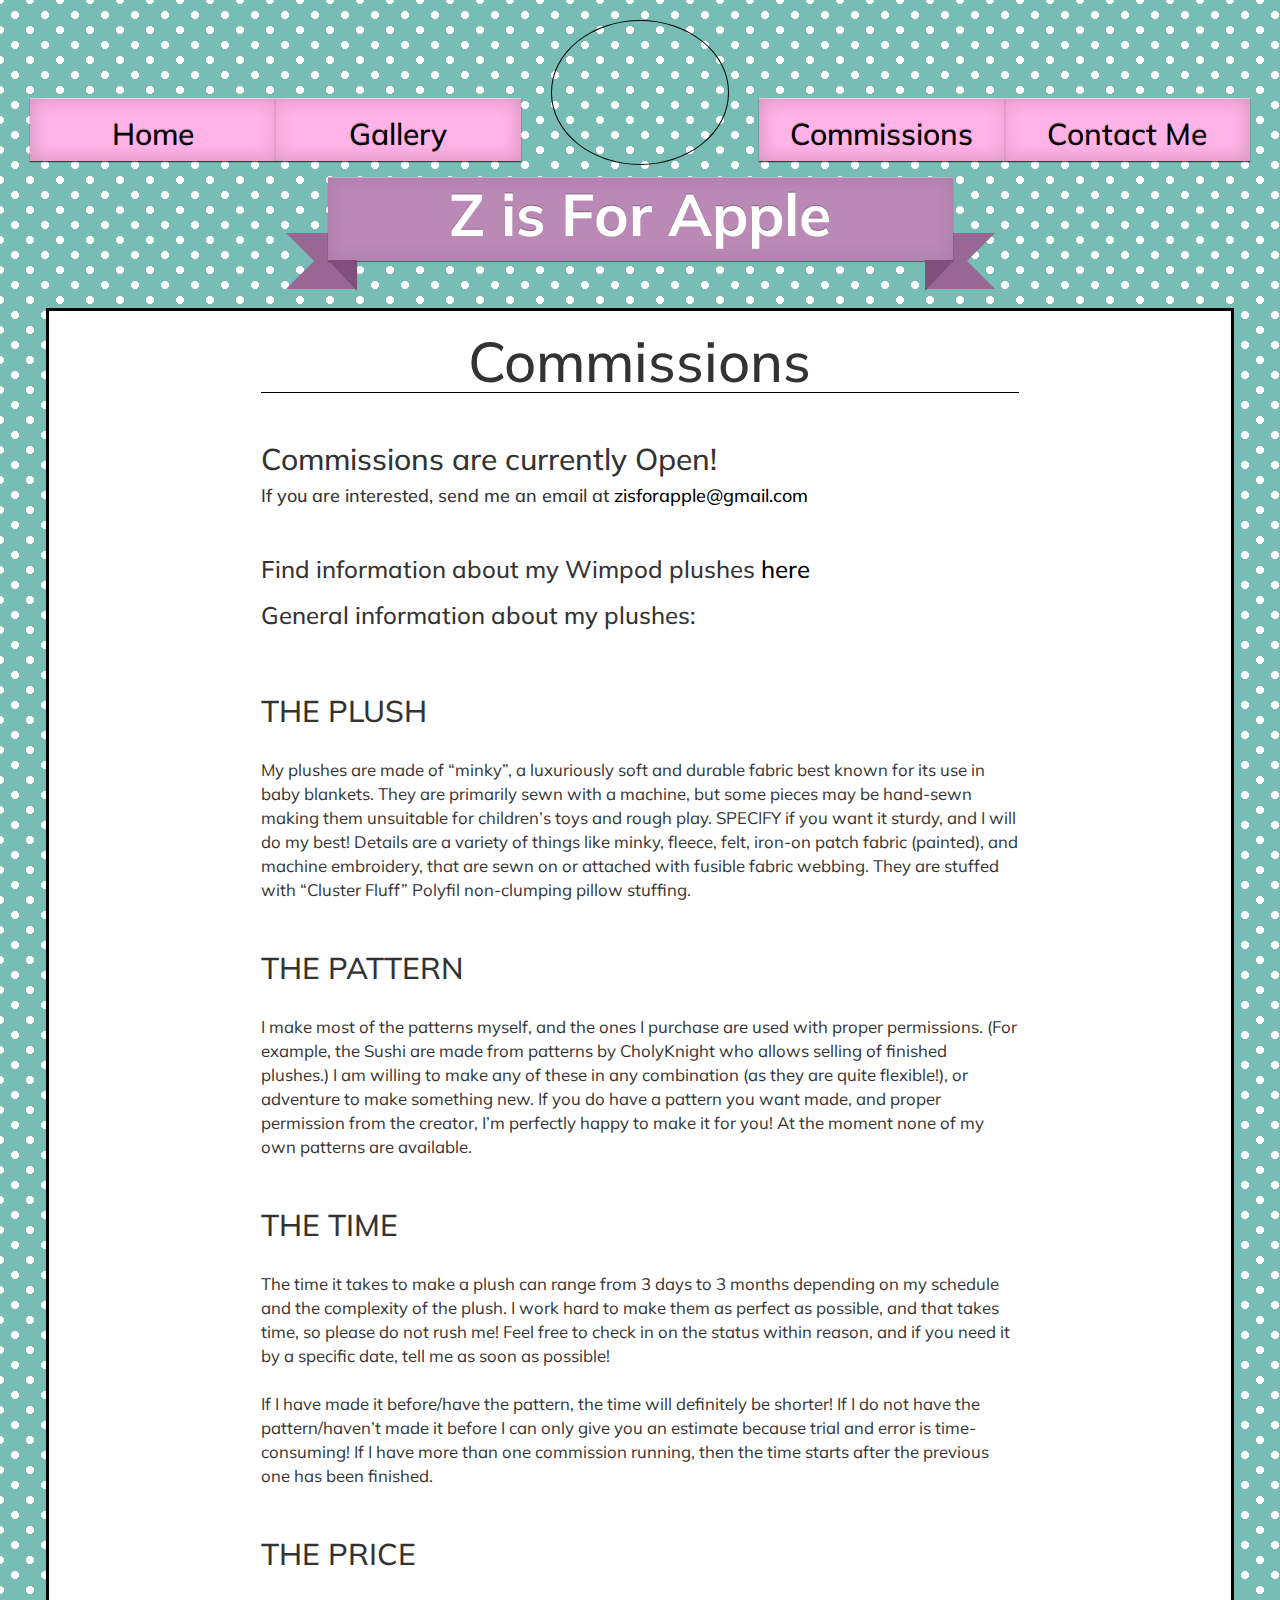
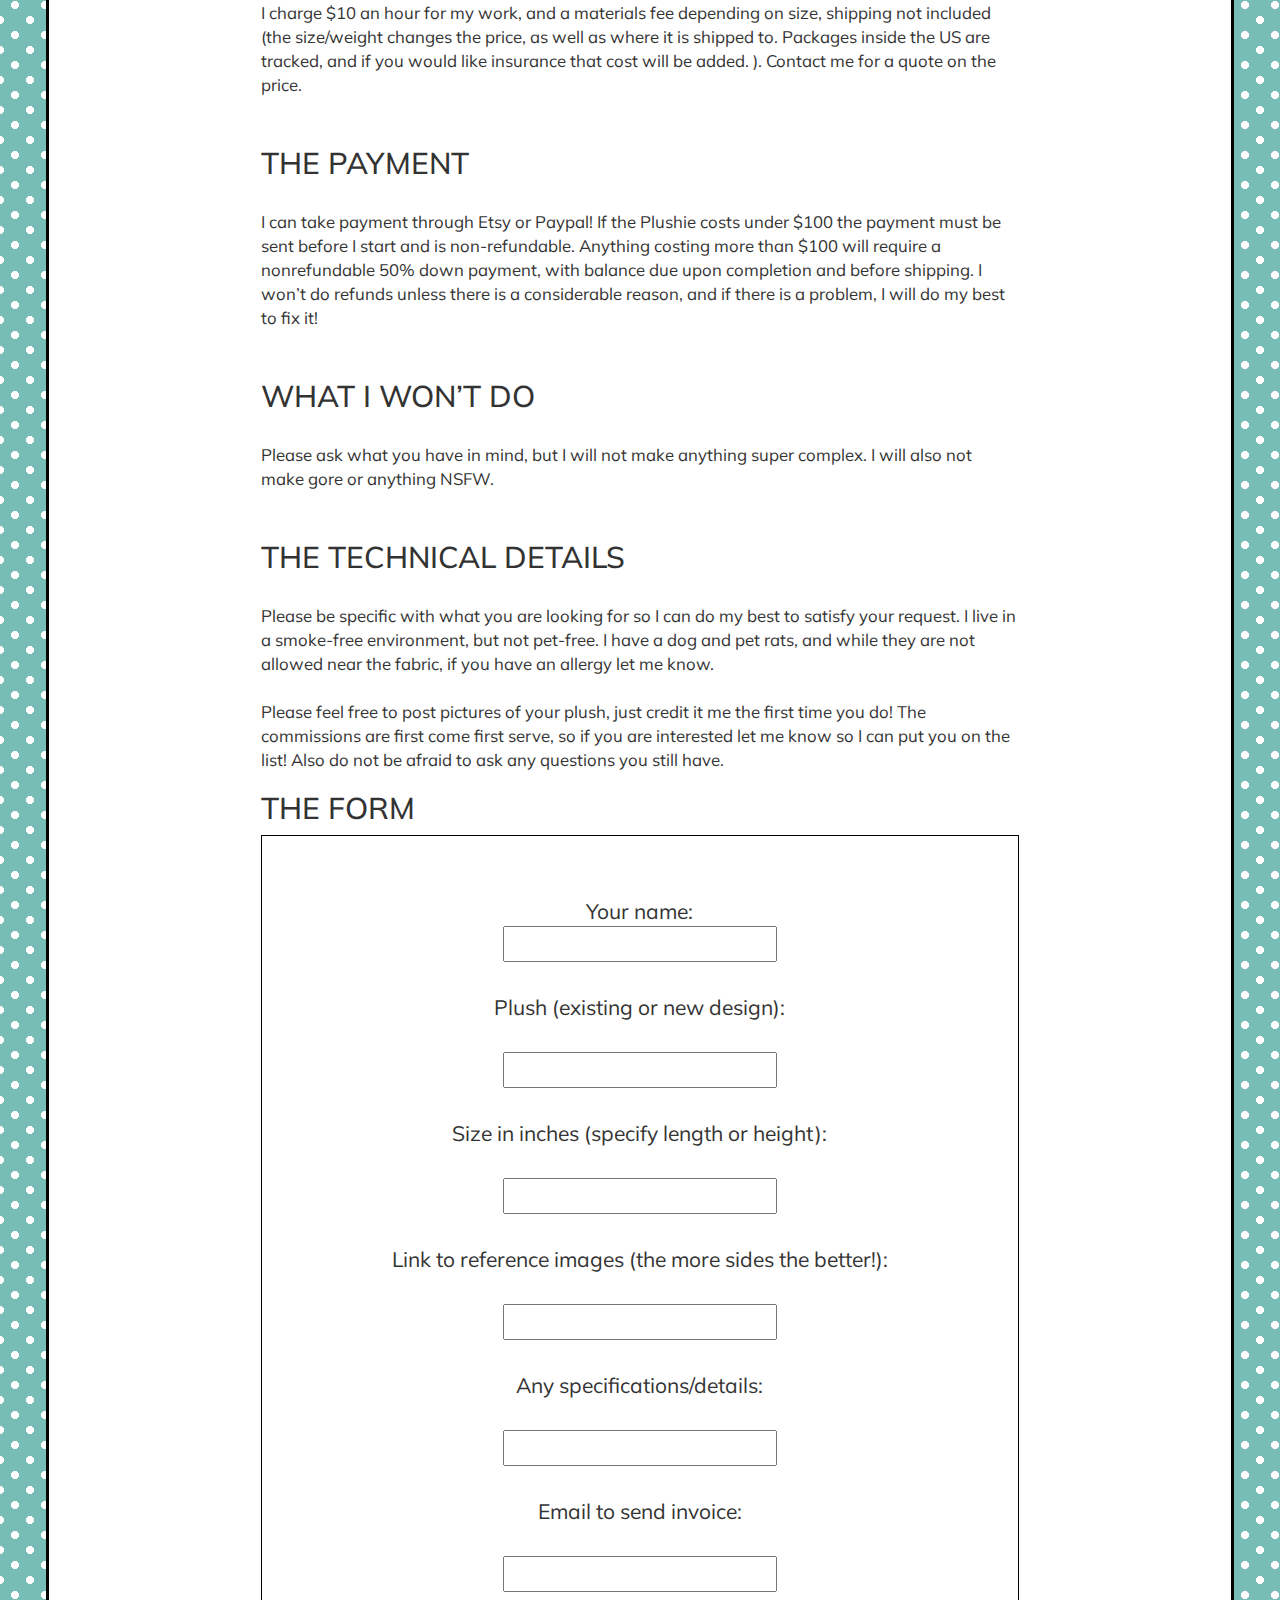
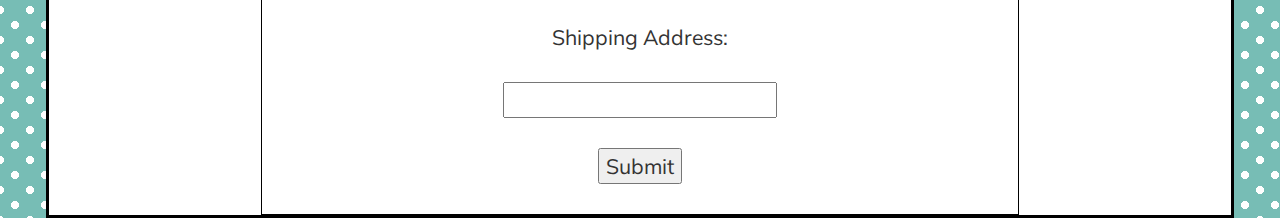
==== commit 8cb076a9: "There have been a lot of changes, everything looks better now though!" ====
--- a/commissions/commissions.html
+++ b/commissions/commissions.html
@@ -10,10 +10,9 @@
     <script src="https://maxcdn.bootstrapcdn.com/bootstrap/3.3.7/js/bootstrap.min.js"></script>
     <link rel="stylesheet" href="../css/main.css" type="text/css">
     <link rel="stylesheet" href="../css/layout.css" type="text/css">
-    <link href="https://fonts.googleapis.com/css?family=Open+Sans+Condensed:300" rel="stylesheet">
     <meta http-equiv="Content-Type" content="text/html; charset=UTF-8">
     <meta name="viewport" content="width=device-width, initial-scale=1">
-    <meta name="description" content="I make plushie commissions">
+    <link href="https://fonts.googleapis.com/css?family=Muli" rel="stylesheet">
     <meta name="author" content="Zandra Beegle">
   </head>
   <body>
@@ -32,8 +31,7 @@
           </div>
 
           <div class="col-sm-2">
-            <h1 class="shape-up">Image</h1>
-            <h1>Z is For Apple</h1>
+            <h1 class="shape-up"></h1>
           </div>
           <div class="col-sm-5 borders">
             <div class="row push-down">
@@ -46,6 +44,16 @@
             </div>
           </div>
         </div>
+        <div class="row protector">
+          <div class="col-sm-3">
+          </div>
+          <div class="col-sm-6 ribbon">
+            <h1 class="more ribbon-content">Z is For Apple</h1>
+            <br><br>
+          </div>
+          <div class="col-sm-3">
+          </div>
+        </div>
       </nav>
     </header>
     <div class="container-fluid">
@@ -53,8 +61,7 @@
         <div class="row">
           <div class="col-sm-2"></div>
           <div class="col-sm-8">
-              <br><br>
-              <h1>Commissions</h1>
+              <h1 class="centered">Commissions</h1><br>
               <h2>Commissions are currently Open!</h2>
               <h4>If you are interested, send me an email at <a href="mailto:zisforapple@gmail.com">zisforapple@gmail.com</a></h4>
               <br>
@@ -92,7 +99,7 @@
                 complexity of the plush. I work hard to make them as perfect as possible, and that takes time, so please
                 do not rush me! Feel free to check in on the status within reason, and if you need it by a specific date,
                 tell me as soon as possible!
-                <br>
+                <br><br>
                 If I have made it before/have the pattern, the time will definitely be shorter! If I do not have the
                 pattern/haven’t made it before I can only give you an estimate because trial and error is time-consuming!
                 If I have more than one commission running, then the time starts after the previous one has been finished.
@@ -127,7 +134,7 @@
               <p>
                 Please be specific with what you are looking for so I can do my best to satisfy your request.
                 I live in a smoke-free environment, but not pet-free. I have a dog and pet rats, and while they are not
-                allowed near the fabric, if you have an allergy let me know.
+                allowed near the fabric, if you have an allergy let me know.<br><br>
                 Please feel free to post pictures of your plush, just credit it me the first time you do!
                 The commissions are first come first serve, so if you are interested let me know so I can put you on the
                  list! Also do not be afraid to ask any questions you still have.
--- a/css/main.css
+++ b/css/main.css
@@ -1,15 +1,22 @@
 /*Elements*/
 body{
-  background-color: #6A5D92;
+  /* Polkadots adapted from https://codepen.io/danichk/pen/YyVeXa*/
+  background: #77BDB5;
+  background-image:
+    radial-gradient(white 20%, transparent 0),
+    radial-gradient(white 20%, transparent 0);
+  background-size: 30px 30px;
+  background-position: 0 0, 15px 15px;
 }
 header{
-  background-color: #6A5D92;
+  background-color:;
+  /*#77BDB5*/
   text-align: center;
   color: white;
 }
 
 p{
-  font-size: 1.5em;
+  font-size: 1.2em;
 }
 a:active{
   color: black;
@@ -17,6 +24,13 @@
 a:link{
   color: black;
 }
+a:visited{
+  color: black;
+}
+a:hover{
+  text-decoration: none;
+}
+
 form{
   font-size: 1.5em;
   border: thin black solid;
@@ -29,11 +43,13 @@
   width: 95%;
   margin: 0 auto;
   border: solid black medium;
-  border-top: none;
 }
 .borders div{
   text-align: center;
-  border: solid thin black;
+  text-shadow: 0px -1px 0px rgba(0,0,0,0.3);
+  box-shadow: inset 0px 1px 0px rgba(255,255,255,.3),
+ 					inset 0px 0px 20px rgba(0,0,0,0.1),
+ 					0px 1px 1px rgba(0,0,0,0.4);
 }
 .borders > .col-sm-3{
   background-color: #77BDB5;
--- a/css/layout.css
+++ b/css/layout.css
@@ -2,25 +2,91 @@
 html body{
   margin: 0;
   padding: 0;
-  font-family: "Open Sans Condensed";
+  font-family: "Open Sans Condensed", "Montserrat", "Muli";
 }
 
 /*Classes*/
+.col-sm-6 h2{
+  font-weight: 500;
+}
 .stack{
   height: 100%;
+}
+.more{
+  font-size: 4.2em;
+  margin-top: 0.8%;
+  font-weight: bold;
+}
+
+/*Ribbon code adapted from https://css-tricks.com/snippets/css/ribbon/ */
+.ribbon {
+ position: relative;
+ height: 6em;
+ background: #ba89b6;
+ color: #fff;
+ margin: 0.2em auto 3.3em;
+ text-shadow: 0px -1px 0px rgba(0,0,0,0.3);
+ box-shadow: inset 0px 1px 0px rgba(255,255,255,.3),
+					inset 0px 0px 20px rgba(0,0,0,0.1),
+					0px 1px 1px rgba(0,0,0,0.4);
+
+}
+.ribbon:before, .ribbon:after {
+ content: "";
+ position: absolute;
+ display: block;
+ bottom: -2em;
+ border: 2em solid #986794;
+ z-index: -1;
+}
+.ribbon:before {
+ left: -3em;
+ border-right-width: 3em;
+ border-left-color: transparent;
+}
+.ribbon:after {
+ right: -3em;
+ border-left-width: 3em;
+ border-right-color: transparent;
+}
+.ribbon .ribbon-content:before, .ribbon .ribbon-content:after {
+ content: "";
+ position: absolute;
+ display: block;
+ border-style: solid;
+ border-color: #804f7c transparent transparent transparent;
+ bottom: -0.5em;
+}
+.ribbon .ribbon-content:before {
+ left: 0;
+ border-width: 0.54em 0 0 0.5em;
+ z-index: 1;
+}
+.ribbon .ribbon-content:after {
+ right: -0.2%;
+ border-width: 0.54em 0.5em 0 0;
+ z-index: 1;
+}
+.protector{
+  position: relative;
+  z-index: 1;
 }
 .row{
   margin: 0 auto;
   width: 100%;
 }
 .push-down{
-  margin-top: 50%;
-  background-color: #77BDB5;
+  margin-top: 20%;
+  background-color: #ffb3e6;
+  text-shadow: 0px -1px 0px rgba(0,0,0,0.3);
+  box-shadow: inset 0px 1px 0px rgba(255,255,255,.3),
+ 					inset 0px 0px 20px rgba(0,0,0,0.1),
+ 					0px 1px 1px rgba(0,0,0,0.4);
 }
 .shape-up{
   border-radius: 100%;
   border: solid thin black;
-  padding: 50%;
+  padding: 40%;
   height: 100%;
 }
 
@@ -39,7 +105,7 @@
   max-height: 20.5em;
 }
 .centered{
-  font-size: 4.5em;
+  font-size: 4em;
   border-bottom: solid thin black;
 }
 .centered{
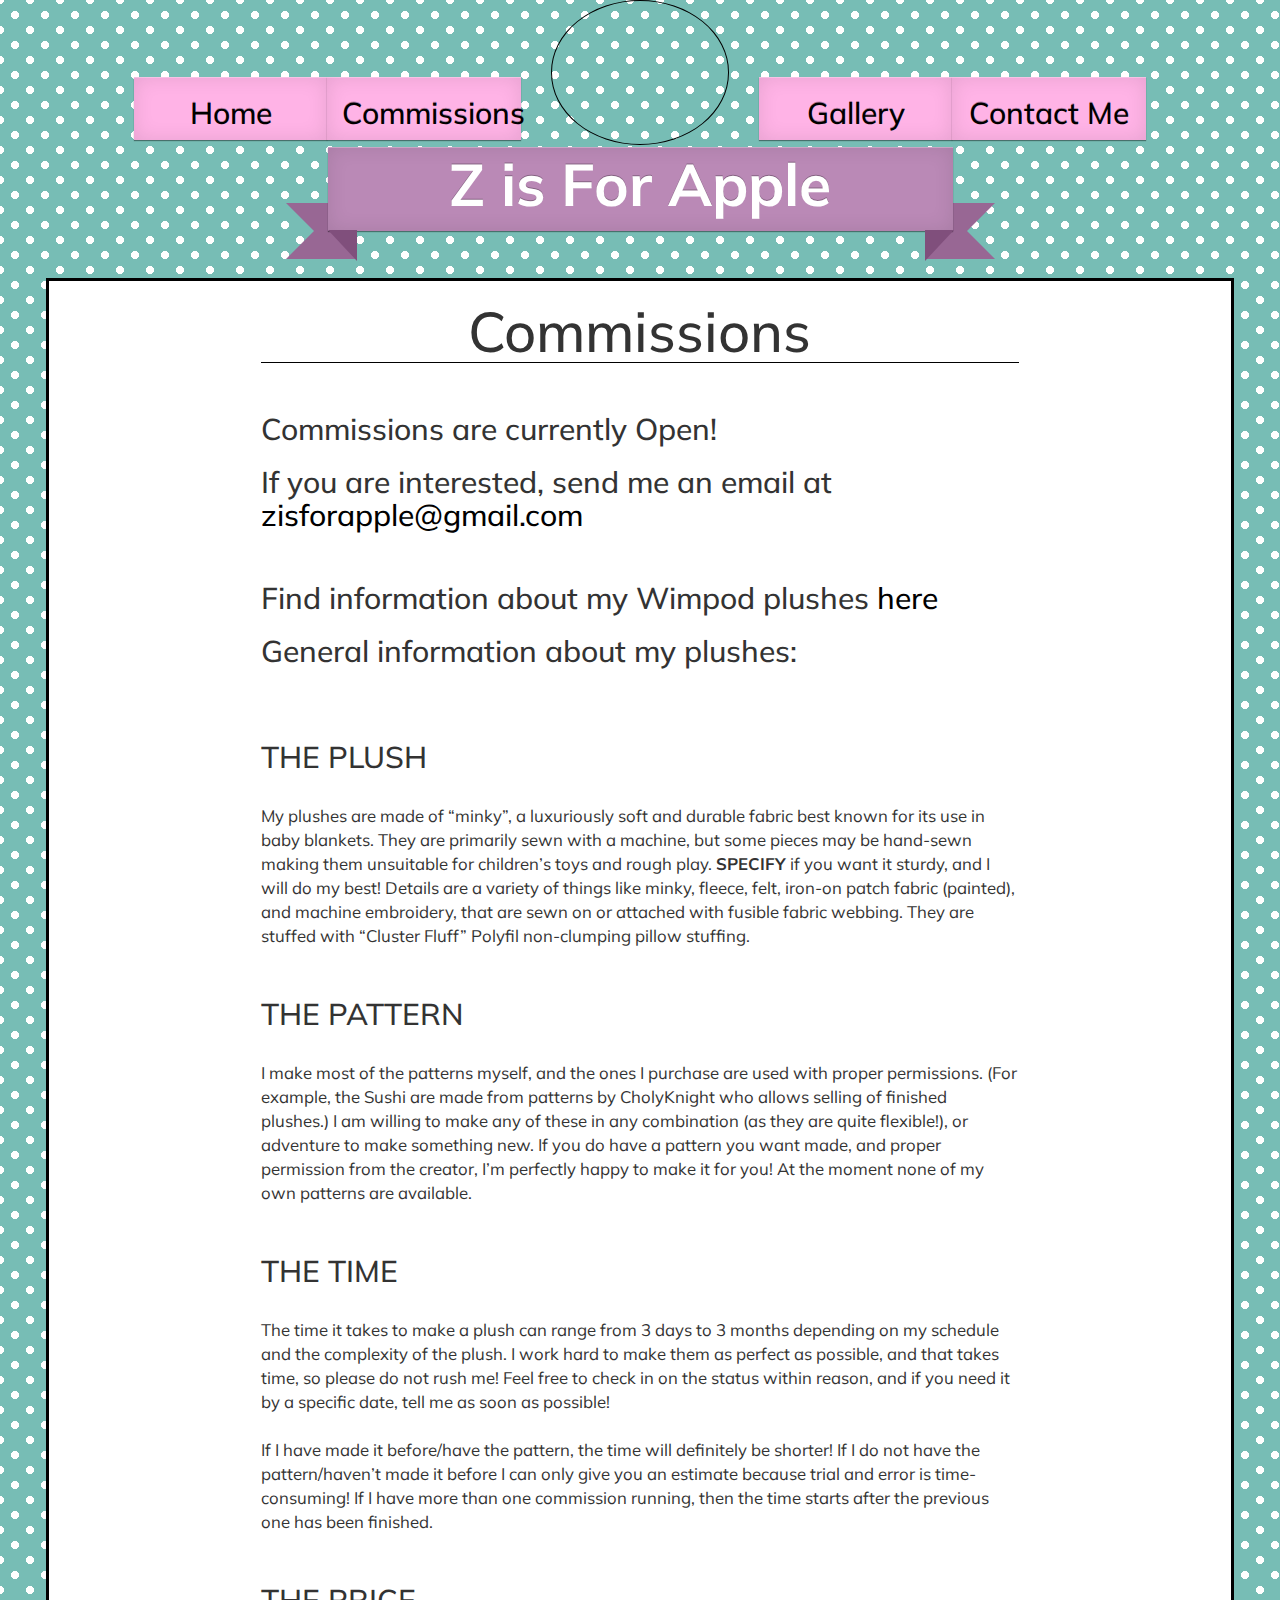
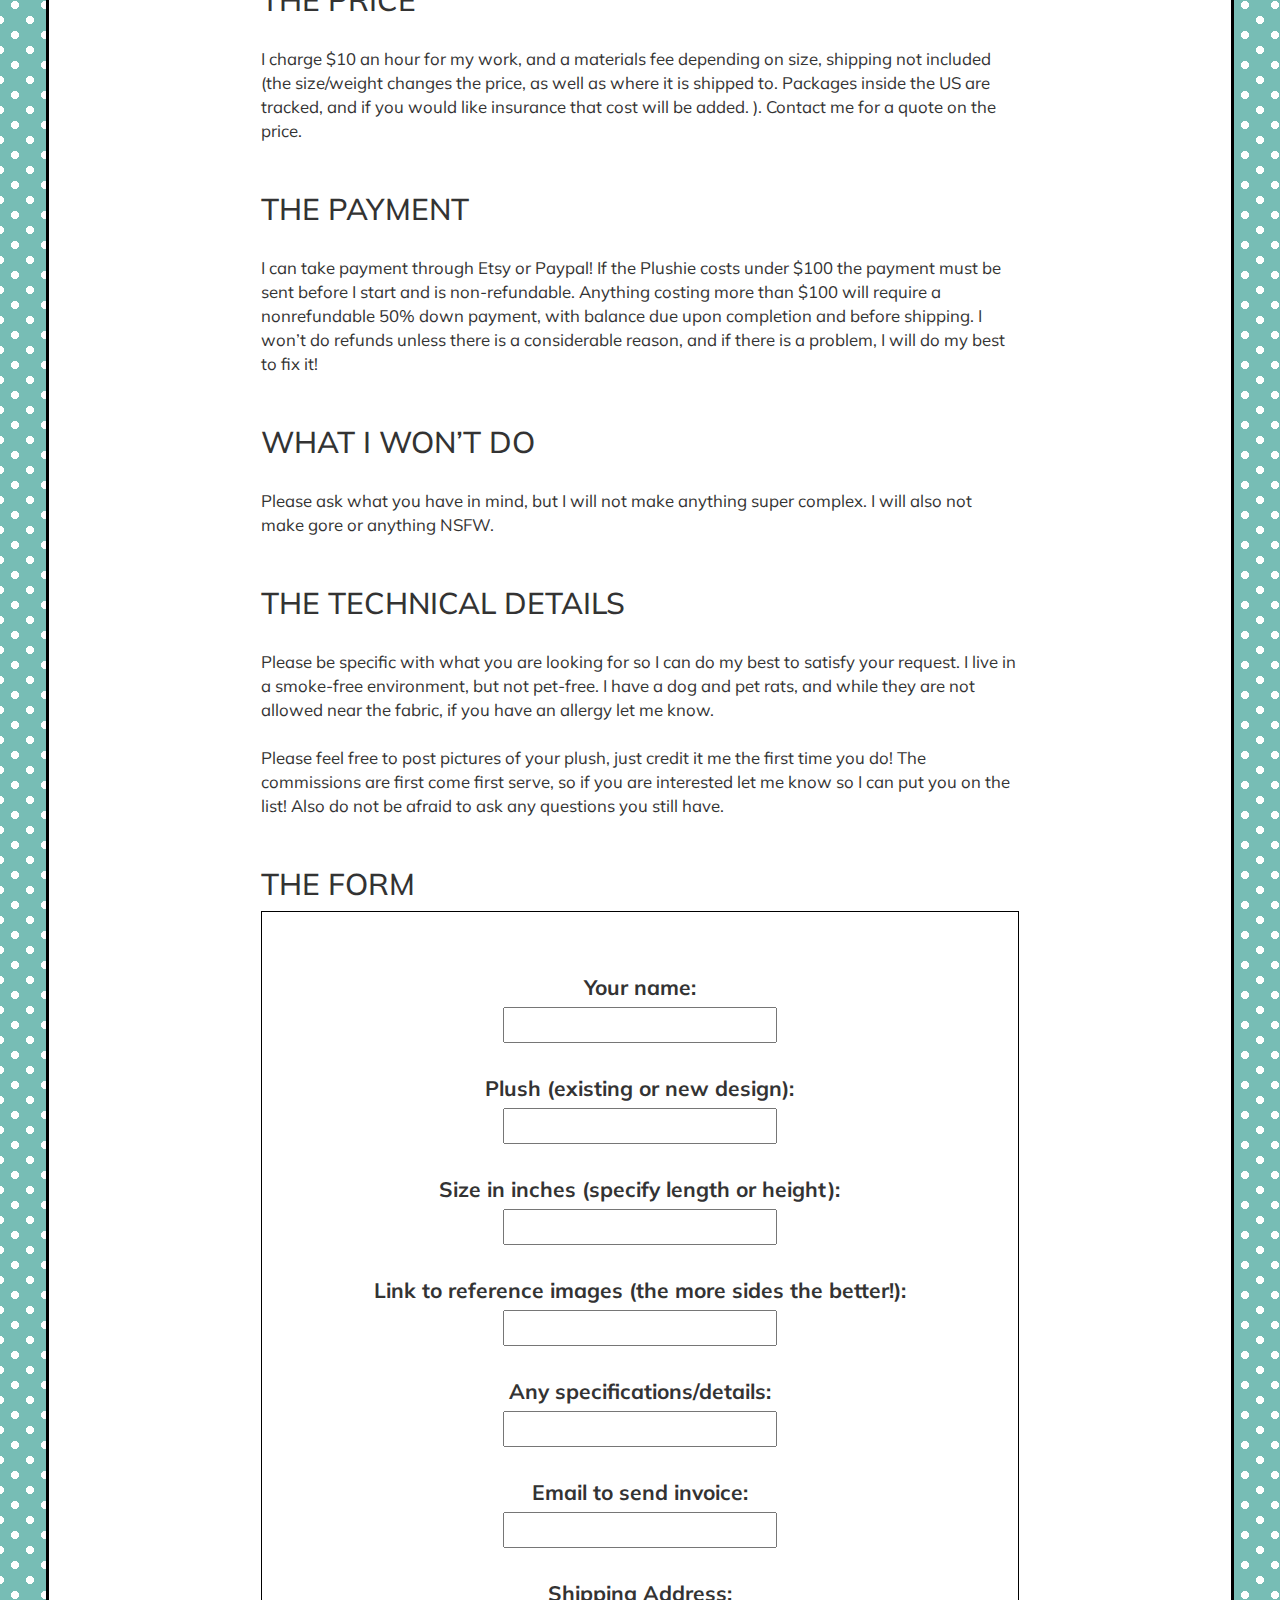
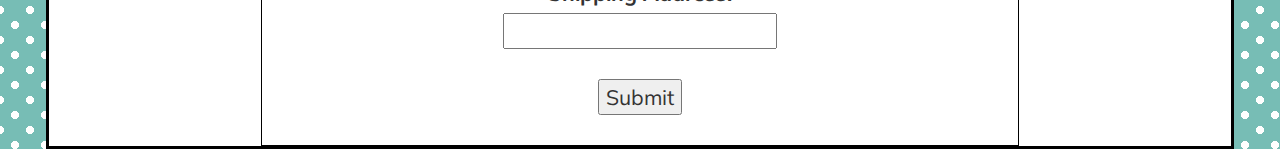
==== commit 97642078: "Changes made to the css" ====
--- a/commissions/commissions.html
+++ b/commissions/commissions.html
@@ -1,7 +1,7 @@
 <!DOCTYPE HTML>
 <html>
   <head>
-    <title>Echo Appreciates You</title>
+    <title>Commissions</title>
     <!-- Latest compiled and minified CSS -->
     <link rel="stylesheet" href="https://maxcdn.bootstrapcdn.com/bootstrap/3.3.7/css/bootstrap.min.css">
     <!-- jQuery library -->
@@ -18,32 +18,33 @@
   <body>
     <header>
       <nav class="container-fluid">
+
         <div class="row">
-          <div class="col-sm-5 borders">
-            <div class="row push-down">
-              <div class="col-sm-6">
-                <a href="../index.html"><h2>Home</h2></a>
+          <div class="col-sm-1"></div>
+          <div class="col-sm-4">
+              <div class= "col-sm-6 push-down borders">
+                <a href="../index.html"><h2 class="navHeading2">Home</h2></a>
               </div>
-              <div class="col-sm-6">
-                <a href="../gallery/gallery.html"><h2>Gallery</h2></a>
-                  </div>
+              <div class="col-sm-6 push-down borders">
+                <a href="commissions.html"><h2 class="navHeading2">Commissions</h2></a>
               </div>
           </div>
 
           <div class="col-sm-2">
-            <h1 class="shape-up"></h1>
+            <div class="shape-up"></div>
           </div>
-          <div class="col-sm-5 borders">
-            <div class="row push-down">
-              <div class="col-sm-6">
-                <a href="commissions.html"><h2>Commissions</h2></a>
+
+          <div class="col-sm-4">
+              <div class="col-sm-6 push-down borders">
+                <a href="../gallery/gallery.html"><h2 class="navHeading2">Gallery</h2></a>
               </div>
-              <div class="col-sm-6">
-                <a href="../contact/contactme.html"><h2>Contact Me</h2></a>
+              <div class="col-sm-6 push-down borders">
+
+                <a href="../contact/contactme.html"><h2 class="navHeading2">Contact Me</h2></a>
               </div>
-            </div>
           </div>
         </div>
+
         <div class="row protector">
           <div class="col-sm-3">
           </div>
@@ -61,23 +62,23 @@
         <div class="row">
           <div class="col-sm-2"></div>
           <div class="col-sm-8">
-              <h1 class="centered">Commissions</h1><br>
+              <h2 class="centered headingSize1">Commissions</h2><br>
               <h2>Commissions are currently Open!</h2>
-              <h4>If you are interested, send me an email at <a href="mailto:zisforapple@gmail.com">zisforapple@gmail.com</a></h4>
+              <h2 class="headingSize4">If you are interested, send me an email at <a class="blueLink" href="mailto:zisforapple@gmail.com">zisforapple@gmail.com</a></h2>
               <br>
-              <h3>
-                Find information about my Wimpod plushes <a href="wimpods.html">here</a>
-              </h3>
-              <h3>
+              <h2 class="headingSize3">
+                Find information about my Wimpod plushes <a class="blueLink" href="wimpods.html">here</a>
+              </h2>
+            <h2 class="headingSize3">
                 General information about my plushes:
-              <h3>
+              <h2>
                 <br>
               <h2>THE PLUSH</h2>
                 <br>
               <p>
                 My plushes are made of “minky”, a luxuriously soft and durable fabric best known for its use in baby blankets.
                 They are primarily sewn with a machine, but some pieces may be hand-sewn making them unsuitable for children’s
-                toys and rough play. SPECIFY if you want it sturdy, and I will do my best! Details are a variety of things like
+                toys and rough play. <strong>SPECIFY</strong> if you want it sturdy, and I will do my best! Details are a variety of things like
                 minky, fleece, felt, iron-on patch fabric (painted), and machine embroidery, that are sewn on or attached with
                 fusible fabric webbing. They are stuffed with “Cluster Fluff” Polyfil non-clumping pillow stuffing.
               </p>
@@ -139,27 +140,34 @@
                 The commissions are first come first serve, so if you are interested let me know so I can put you on the
                  list! Also do not be afraid to ask any questions you still have.
               </p>
+              <br>
               <h2>THE FORM</h2>
 
               <form method ="post"><br><br>
-                Your name: <br>
+                <label>Your name: </label><br>
                 <input type = "text" name="name"> <br><br>
-                Plush (existing or new design): <br><br>
+
+                <label>Plush (existing or new design):</label> <br>
                 <input type = "text" name="plush"><br><br>
-                Size in inches (specify length or height):<br><br>
+
+                <label>Size in inches (specify length or height):</label><br>
                 <input type = "text" name="size"><br><br>
-                Link to reference images (the more sides the better!):<br><br>
+
+                <label>Link to reference images (the more sides the better!):</label><br>
                 <input type ="url" name="references"><br><br>
-                Any specifications/details: <br><br>
+
+                <label>Any specifications/details: </label><br>
                 <input type = "text" name="details"><br><br>
-                Email to send invoice:<br><br>
+
+                <label>Email to send invoice:</label><br>
                 <input type = "email" name="email"><br><br>
-                Shipping Address: <br><br>
-                <input type = "address" name="address"><br><br>
+
+                <label>Shipping Address: </label><br>
+                <input type= "address" name="address"><br><br>
+
                 <input type = "submit" value="Submit">
                 <br><br>
               </form>
-
           </div>
           <div class="col-sm-2"></div>
         </div>
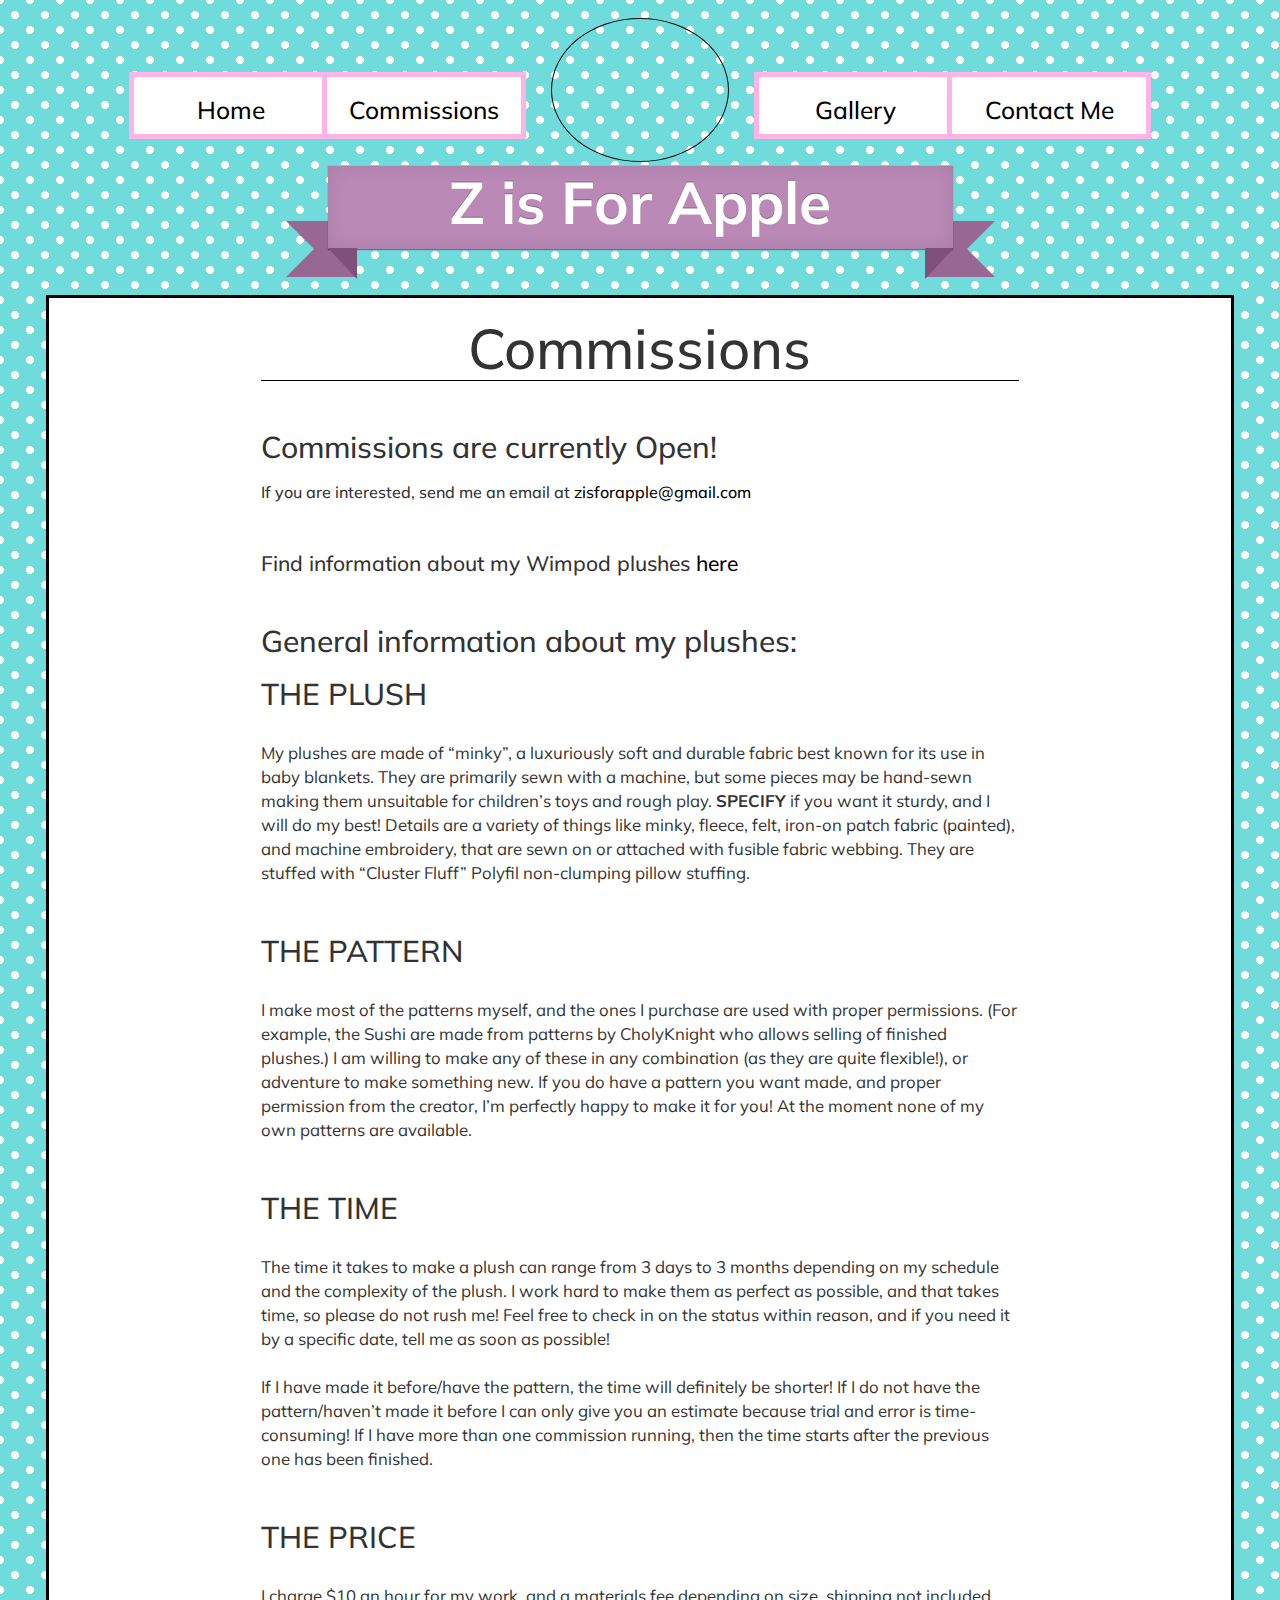
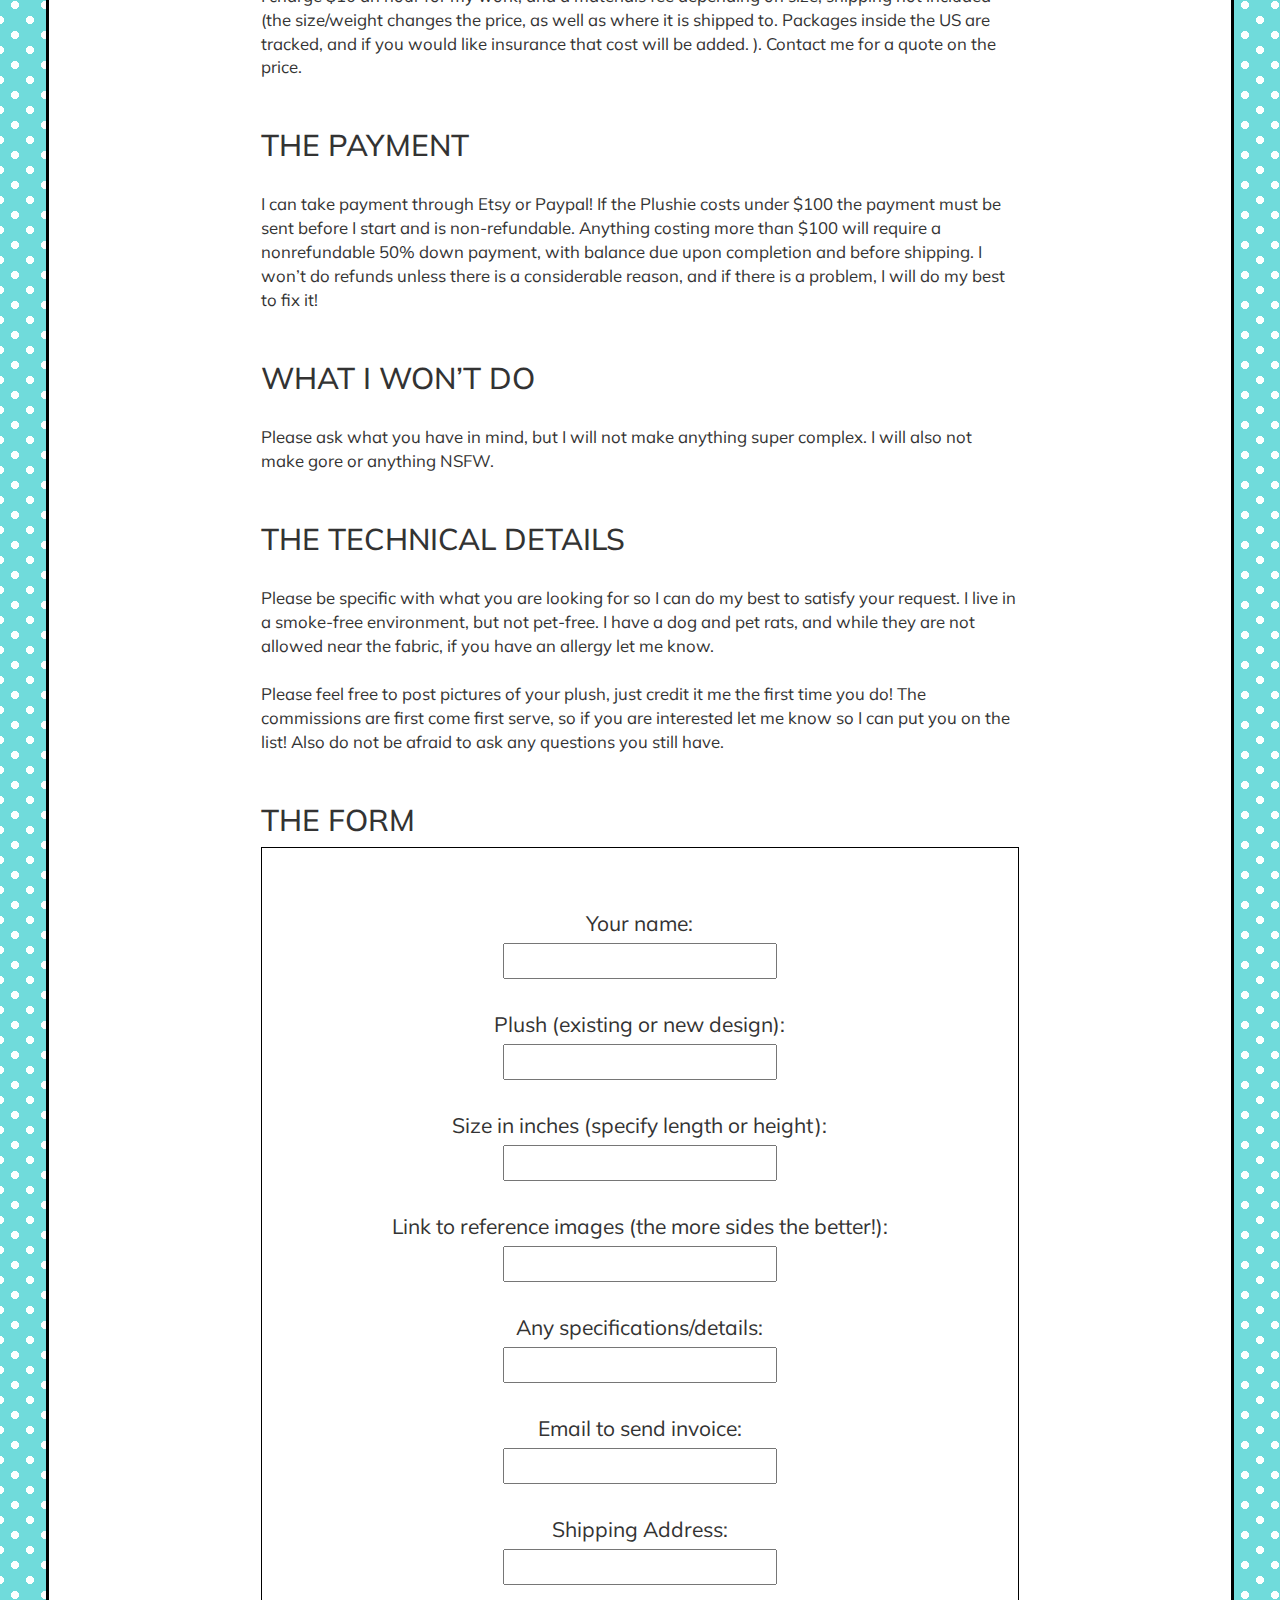
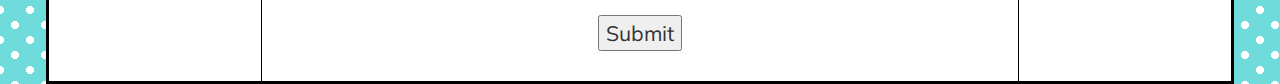
==== commit c81b8fd0: "Changing the layout for the nav" ====
--- a/commissions/commissions.html
+++ b/commissions/commissions.html
@@ -68,11 +68,10 @@
               <br>
               <h2 class="headingSize3">
                 Find information about my Wimpod plushes <a class="blueLink" href="wimpods.html">here</a>
-              </h2>
-            <h2 class="headingSize3">
+              </h2> <br>
+              <h2>
                 General information about my plushes:
               <h2>
-                <br>
               <h2>THE PLUSH</h2>
                 <br>
               <p>
--- a/css/main.css
+++ b/css/main.css
@@ -1,7 +1,8 @@
 /*Elements*/
 body{
   /* Polkadots adapted from https://codepen.io/danichk/pen/YyVeXa*/
-  background: #77BDB5;
+  /*background: #77BDB5;*/
+  background-color: #70dbdb;
   background-image:
     radial-gradient(white 20%, transparent 0),
     radial-gradient(white 20%, transparent 0);
@@ -18,15 +19,11 @@
 p{
   font-size: 1.2em;
 }
-a:active{
-  color: black;
-}
+
 a:link{
   color: black;
 }
-a:visited{
-  color: black;
-}
+
 a:hover{
   text-decoration: none;
 }
@@ -35,8 +32,16 @@
   font-size: 1.5em;
   border: thin black solid;
   text-align: center;
+  border-bottom: none;
+}
+label{
+  font-weight: normal;
 }
 /*Classes*/
+
+.blueLink{
+  color: #4286f4;
+}
 
 .back{
   background-color: white;
@@ -44,16 +49,13 @@
   margin: 0 auto;
   border: solid black medium;
 }
-.borders div{
+.borders{
   text-align: center;
-  text-shadow: 0px -1px 0px rgba(0,0,0,0.3);
-  box-shadow: inset 0px 1px 0px rgba(255,255,255,.3),
- 					inset 0px 0px 20px rgba(0,0,0,0.1),
- 					0px 1px 1px rgba(0,0,0,0.4);
-}
-.borders > .col-sm-3{
-  background-color: #77BDB5;
-  color: black;
+  border-color: #ffb3e6;
+  border-width: thick;
+  outline-color:  #ffb3e6;
+  outline-width: thick;
+  outline-style: solid;
 }
 
 .images{
@@ -79,3 +81,21 @@
   background-color: #FFF;
   opacity: 2;
 }
+
+/*Heading sizes*/
+
+/* For accessiblity*/
+.headingSize1{
+  font-size: 2em;
+}
+.headingSize3{
+  font-size: 1.5em;
+}
+.headingSize4{
+  font-size: 1.15em;
+}
+
+/*nav heading*/
+.navHeading2{
+  font-size: 1.75em;
+}
--- a/css/layout.css
+++ b/css/layout.css
@@ -6,9 +6,7 @@
 }
 
 /*Classes*/
-.col-sm-6 h2{
-  font-weight: 500;
-}
+
 .stack{
   height: 100%;
 }
@@ -77,17 +75,19 @@
 }
 .push-down{
   margin-top: 20%;
-  background-color: #ffb3e6;
+  background-color: #FFFFFF;
+  /*
   text-shadow: 0px -1px 0px rgba(0,0,0,0.3);
   box-shadow: inset 0px 1px 0px rgba(255,255,255,.3),
  					inset 0px 0px 20px rgba(0,0,0,0.1),
- 					0px 1px 1px rgba(0,0,0,0.4);
+ 					0px 1px 1px rgba(0,0,0,0.4); */
 }
 .shape-up{
   border-radius: 100%;
   border: solid thin black;
   padding: 40%;
   height: 100%;
+  margin-top: 10%;
 }
 
 .carousel{
@@ -124,3 +124,7 @@
 .container-fluid{
   position: relative;
 }
+.img{
+  width: 30%;
+  margin-left: 65%;
+}
